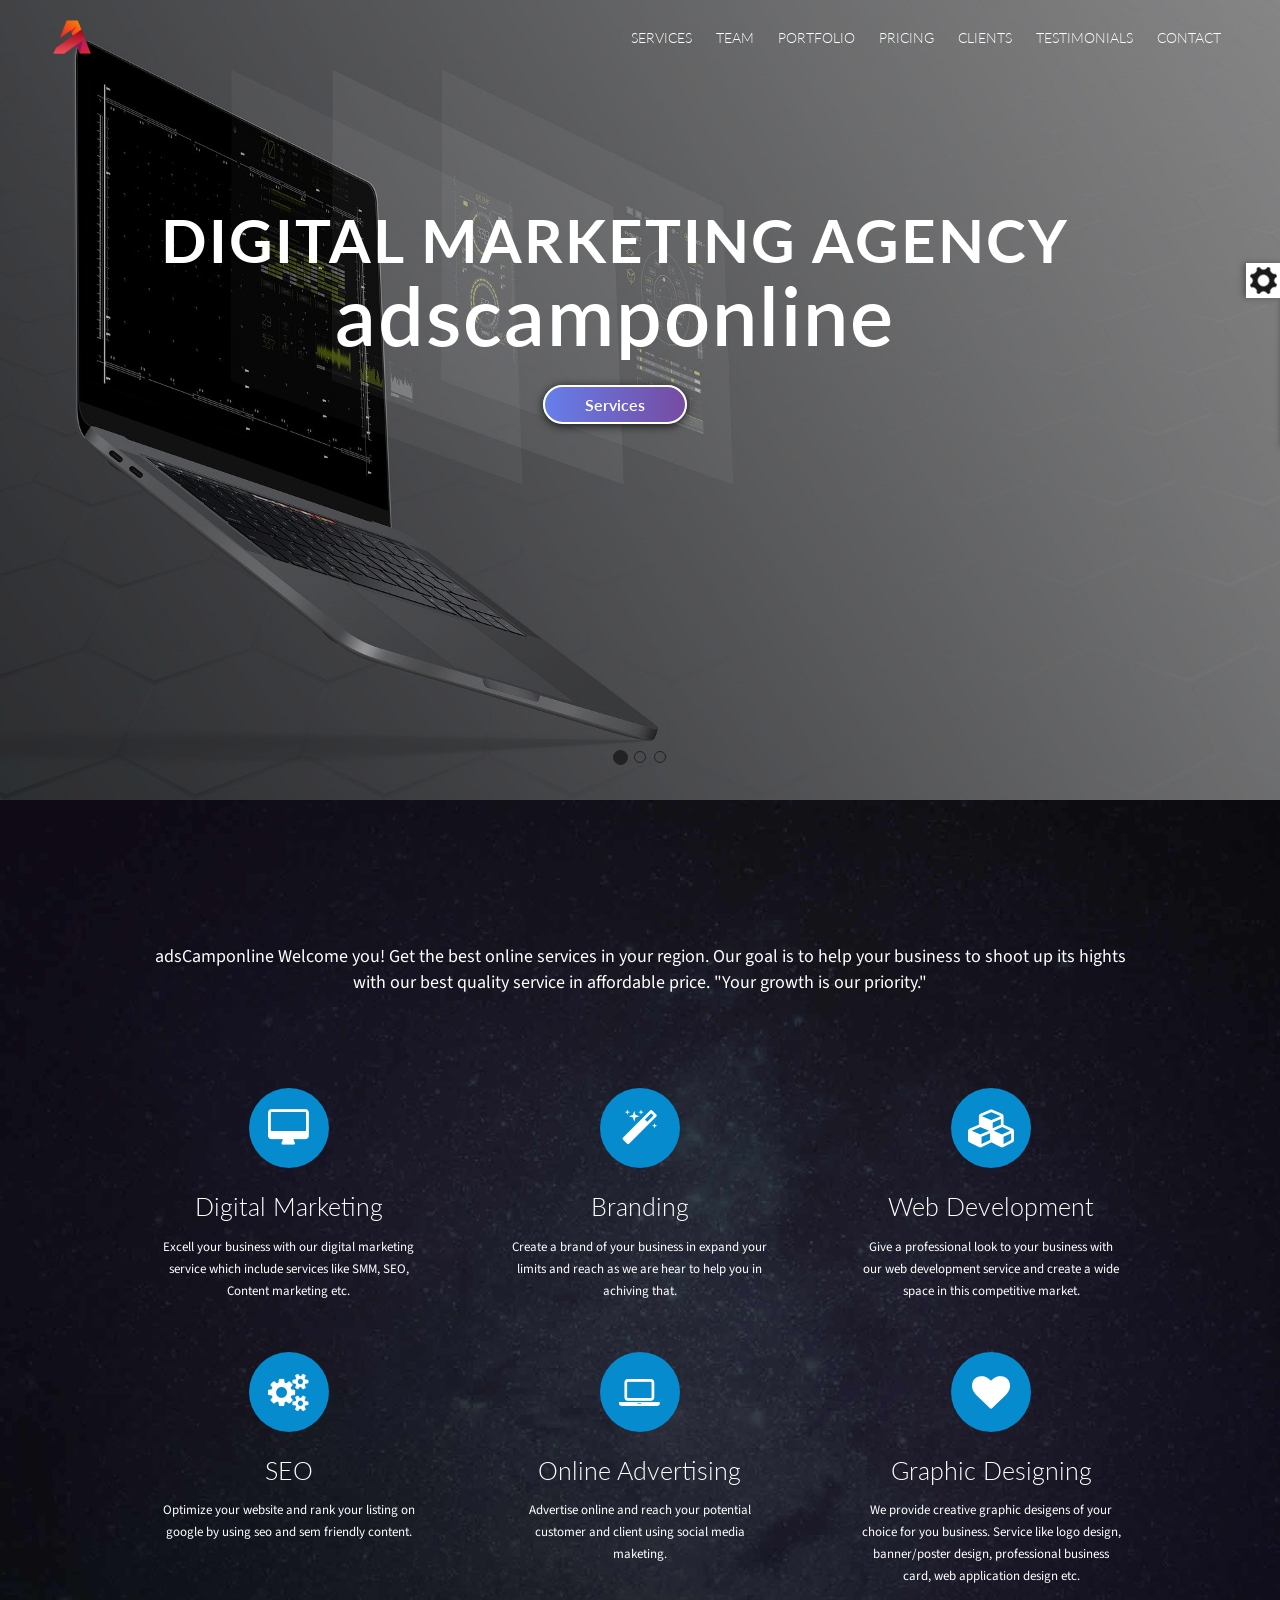
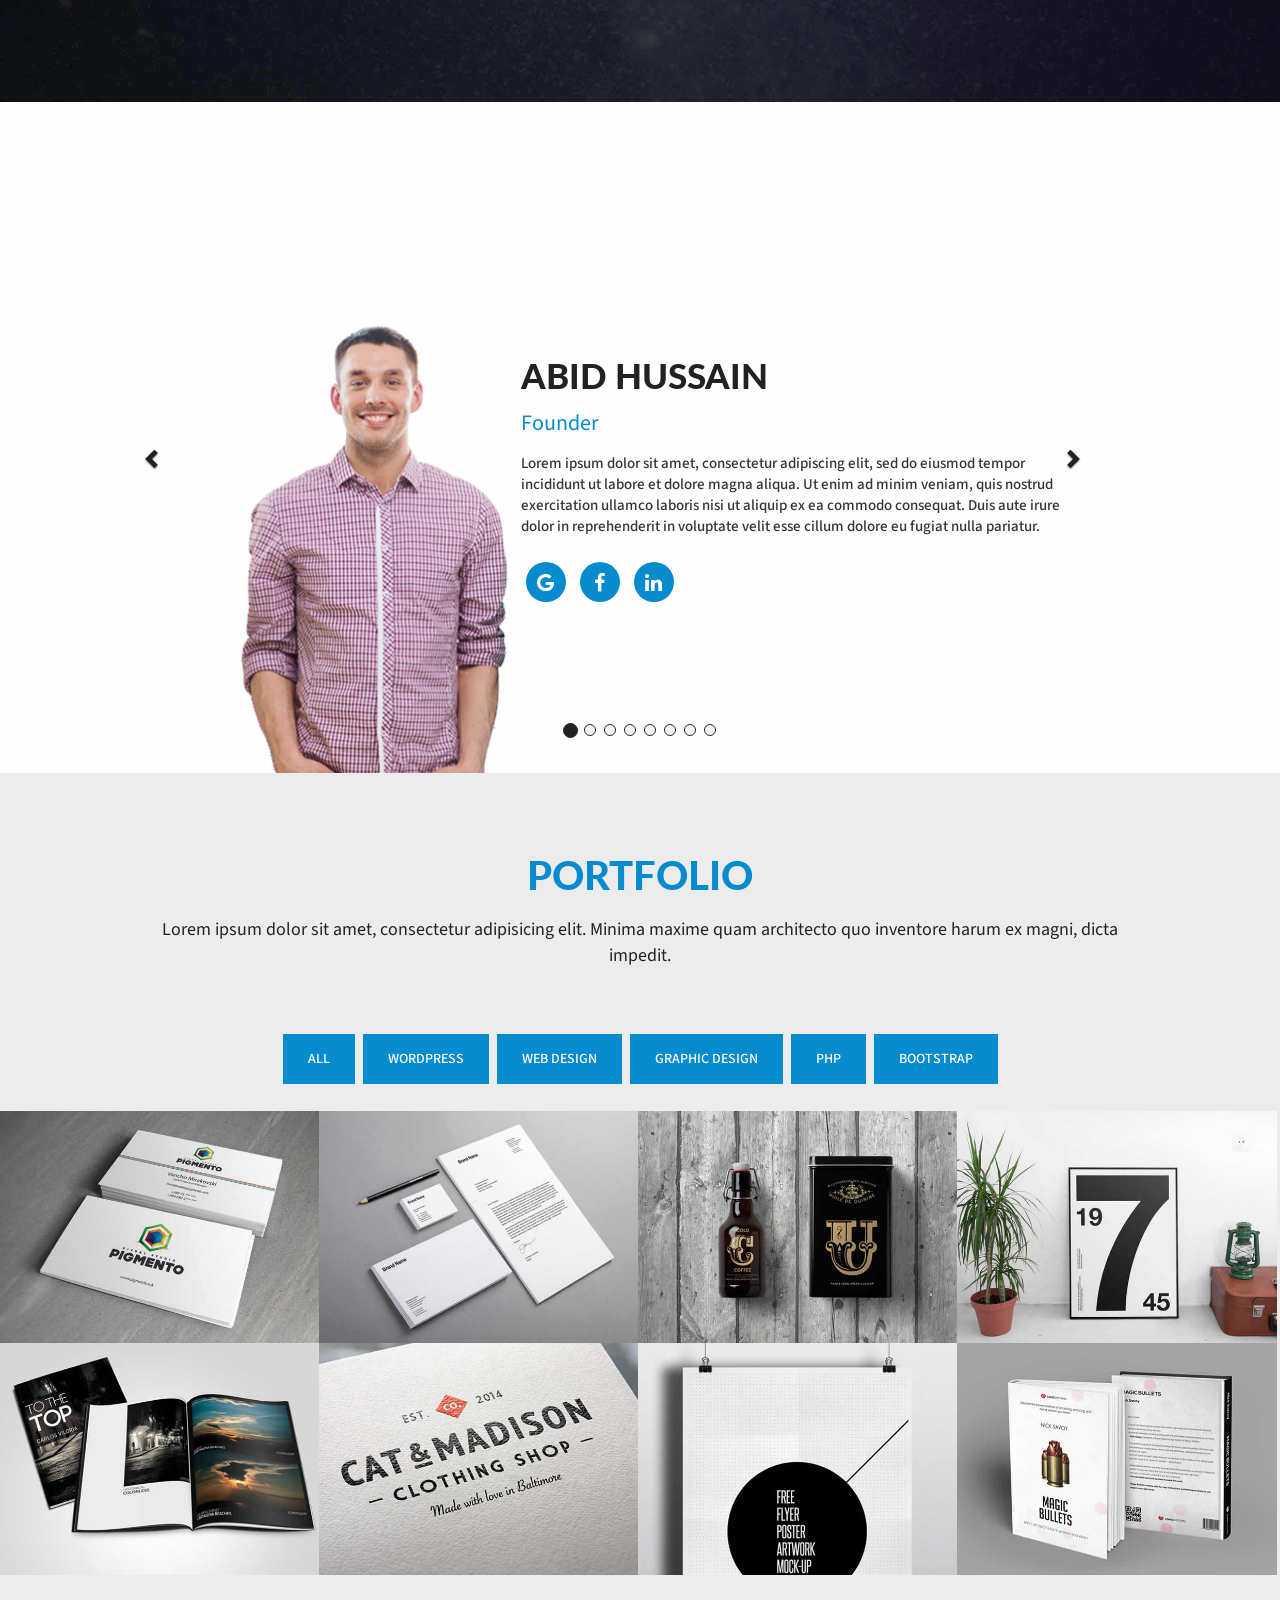
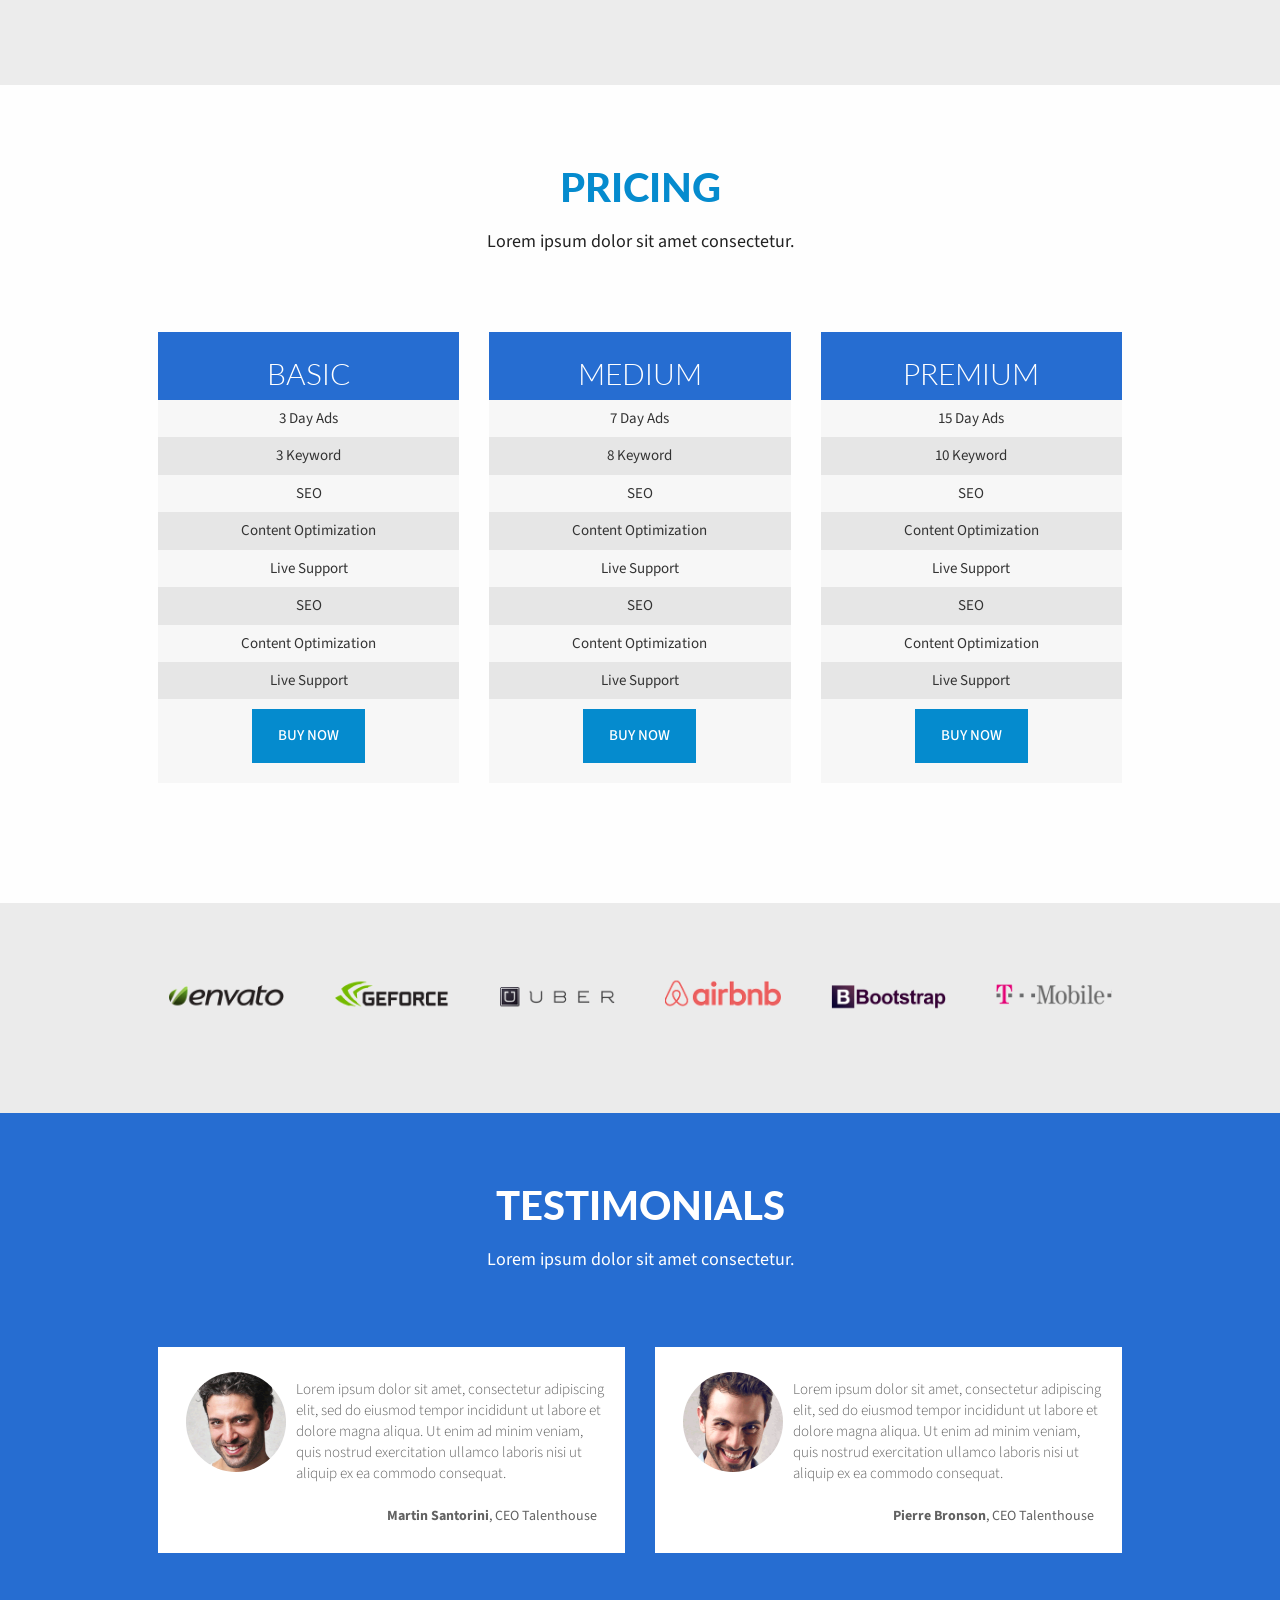
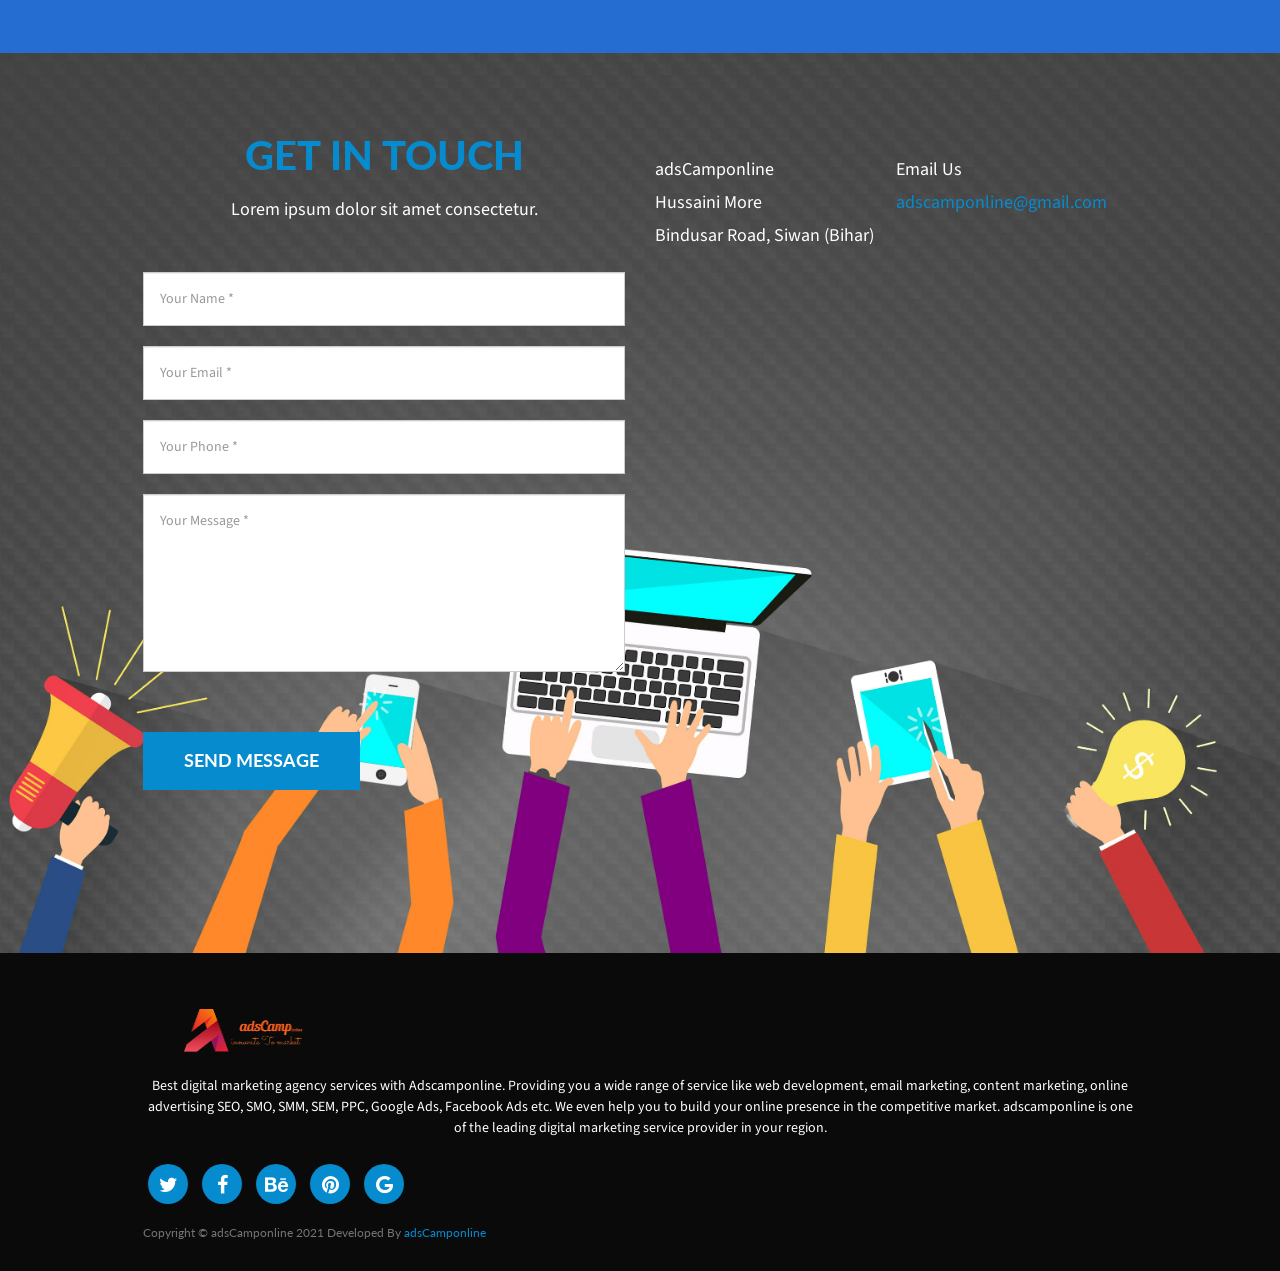
==== index.html @ d11cb122 "up" ====
<!DOCTYPE html>
<html lang="en">

<head>
    <meta charset="utf-8">
    <meta http-equiv="X-UA-Compatible" content="IE=edge">
    <meta name="viewport" content="width=device-width, initial-scale=1">
    <meta name="description"
        content="Get the best digital marketing agency service with adscamponline like web development, email marketing, content marketing, online advertising  SEO, SMO, SMM, SEM, PPC, Google Ads, Facebook Ads etc and build your online presence in the competitive market.">
    <meta name="keyword"
        content="digital marketing,parchar,online marketing,digital marketing agency,digital marketing company,digital marketing services,google digital marketing,internet marketing,digital garage google,online marketing business,udemy digital marketing,internet marketing service,digital network marketing,digital marketing is,digiyes digital marketing,google certified digital marketing,onlinemarketing,advertisingagencyinsiwan,onlinemarketinginsiwan,socialmediamarketing,advertisingagency,webdevelopement,digitalmarketingagency,frontenddeveloper,internetmarketing,seoagency,socialmediaadvertising,uideveloper,adagency,advertisingcompany,frontendbackend,internetmarketingcompany,online marketing agency,socialmediaoptimization,freelancewebdesigner,bestseocompany,affiliatemarketingcompanies,digitalmarketingagencynearme,brandinginmarketing,bestdigitalmarketingagency,internetadvertising,localseocompany,onlinemarketingbusiness,agencyanalytics,onlinemarketingcompanies">
    <meta name="author" content="adsCamponline">


    <!-- Global site tag (gtag.js) - Google Analytics -->
    <script async src="https://www.googletagmanager.com/gtag/js?id=G-70TVT3E9F8"></script>
    <script>
        window.dataLayer = window.dataLayer || [];
        function gtag() { dataLayer.push(arguments); }
        gtag('js', new Date());

        gtag('config', 'G-70TVT3E9F8');
    </script>

    <title>adsCamponline - Digital Marketing Agency</title>
    <link rel="shortcut icon" href="img/logo.png">

    <!-- Bootstrap Core CSS -->

    <link href="css/bootstrap.css" rel="stylesheet">

    <!-- Custom CSS -->

    <link rel="stylesheet" href="css/style.css">

    <!-- Custom Fonts -->

    <link href="css/font-awesome.min.css" rel="stylesheet" type="text/css">
    <link href='https://fonts.googleapis.com/css?family=Lato:400,300,100,700,900' rel='stylesheet' type='text/css'>
    <link href='https://fonts.googleapis.com/css?family=Source+Sans+Pro:400,700' rel='stylesheet' type='text/css'>
    <link href='https://fonts.googleapis.com/css?family=Droid+Serif:400,700' rel='stylesheet' type='text/css'>

    <!-- Custom Animations -->

    <link rel="stylesheet" href="css/animate.css">

</head>

<body>
    <!-- HEADER -->
    <header id="header">
        <!-- Navigation -->
        <nav class="navbar navbar-default navbar-fixed-top nav-span-fold">
            <div class="container-fluid top-nav">
                <!-- Brand and toggle get grouped for better mobile display -->
                <div class="navbar-header page-scroll">
                    <button type="button" class="navbar-toggle" data-toggle="collapse"
                        data-target="#bs-example-navbar-collapse-1">
                        <span class="sr-only"></span>
                        <span class="icon-bar"></span>
                        <span class="icon-bar"></span>
                        <span class="icon-bar"></span>
                    </button>
                    <a class="navbar-brand logo-top page-scroll" href="#header">
                        <img class="img-responsive logo" src="img/logo.png" alt="logo">
                    </a>
                </div>
                <!-- Collect the nav links, forms, and other content for toggling -->
                <div class="collapse navbar-collapse" id="bs-example-navbar-collapse-1">
                    <ul class="nav navbar-nav navbar-right">
                        <li class="hidden nav-buttons">
                            <a href="#page-top"></a>
                        </li>
                        <li>
                            <a class="page-scroll" href="#services">Services</a>
                        </li>
                        <li>
                            <a class="page-scroll" href="#team">Team</a>
                        </li>
                        <li>
                            <a class="page-scroll" href="#portfolio">Portfolio</a>
                        </li>
                        <li>
                            <a class="page-scroll" href="#pricing">Pricing</a>
                        </li>
                        <li>
                            <a class="page-scroll" href="#clients">Clients</a>
                        </li>
                        <li>
                            <a class="page-scroll" href="#testimonials">Testimonials</a>
                        </li>
                        <li>
                            <a class="page-scroll" href="#contact">Contact</a>
                        </li>
                    </ul>
                </div>
                <!-- /.navbar-collapse -->
            </div>
            <!-- /.container-fluid -->
        </nav>
    </header>
    <!-- Slider -->
    <section id="slider">
        <div id="myCarousel-one" class="carousel slide">

            <ol class="carousel-indicators">
                <li data-target="#myCarousel-one" data-slide-to="0" class="active"></li>
                <li data-target="#myCarousel-one" data-slide-to="1"></li>
                <li data-target="#myCarousel-one" data-slide-to="2"></li>

            </ol>

            <div class="carousel-inner">
                <div class="item active">

                    <div class="carousel-caption wrapper content-x">
                        <div class="row">
                            <div class="col-md-12 height-up">
                                <div class="intro-text">
                                    <h1 class="intro-lead-in animated bounceInLeft">Digital Marketing Agency</h1>
                                    <h2 class="animated bounceInRight hover-bg text-h">adsCamponline</h2>
                                    <!-- <p class="intro-paragraph animated bounceInRight">Lorem ipsum dolor sit amet, consectetur adipisicing elit. Minima maxime <br>quam architecto quo inventore harum ex magni, dicta impedit.</p> -->
                                </div>
                                <a href="#services" class=" slider-button animated bounceInUp btn-hover color-3"
                                    id="text-col">Services</a>
                            </div>
                        </div>
                    </div>
                    <img src="img/backgrounds/header-bg.jpg" alt="slider-image" />

                </div>
                <div class="item">
                    <div class="carousel-caption wrapper content-x">
                        <div class="row">
                            <div class="col-md-12 height-up">
                                <div class="intro-text">
                                    <h6 class="intro-lead-in animated bounceInLeft">Onilne Advertising Service</h6>
                                    <h2 class="animated bounceInRight hover-bg text-h">adsCamponline</h2>
                                    <!-- <p class="intro-paragraph animated bounceInRight">Lorem ipsum dolor sit amet, consectetur adipisicing elit. Minima maxime <br>quam architecto quo inventore harum ex magni, dicta impedit.</p> -->
                                </div>
                                <a href="#services" class=" slider-button animated bounceInUp btn-hover color-3"
                                    id="text-col">Services</a>
                            </div>
                        </div>
                    </div>
                    <img src="img/backgrounds/header-bg-two.jpg" alt="slider-image" />
                </div>
                <div class="item">
                    <div class="carousel-caption wrapper content-x">
                        <div class="row">
                            <div class="col-md-12 height-up">
                                <div class="intro-text">
                                    <h6 class="intro-lead-in animated bounceInLeft">Search engine Optimization</h6>
                                    <h2 class="animated bounceInRight hover-bg text-h">adsCamponline</h2>
                                    <!-- <p class="intro-paragraph animated bounceInRight">Lorem ipsum dolor sit amet, consectetur adipisicing elit. Minima maxime <br>quam architecto quo inventore harum ex magni, dicta impedit.</p> -->
                                </div>
                                <a href="#services" class=" slider-button animated bounceInUp btn-hover color-3"
                                    id="text-col">Services</a>
                            </div>
                        </div>
                    </div>
                    <img src="img/backgrounds/header-bg-three.png" alt="slider-image" />
                </div>
                <!-- Controls -->
                <a class="myCarousel-one-left" href="#myCarousel-one" data-slide="prev">
                    <i class="fa fa-angle-left"></i>
                </a>
                <a class="myCarousel-one-right" href="#myCarousel-one" data-slide="next">
                    <i class="fa fa-angle-right"></i>
                </a>
            </div>
        </div>
    </section>

    <!-- Services Section -->
    <section id="services">
        <div class="container-fluid wrapper">
            <div class="row">
                <div class="col-lg-12 text-left">
                    <h2 class="section-heading">Services</h2>
                    <h3 class="section-subheading">adsCamponline <Span>Welcome</Span> you! Get the best online services
                        in your region. Our goal is to
                        help your business to shoot up its hights with our best quality service in affordable price.
                        "Your growth is our priority."</h3>
                </div>
            </div>
            <div class="row text-center">
                <!-- First row services -->
                <div class="row first-services">
                    <div class="col-sm-12 col-md-4 service">
                        <i class="fa fa-desktop"></i>
                        <h4 class="service-heading">Digital Marketing</h4>
                        <p class="text-services">Excell your business with our digital marketing service which include
                            services like SMM, SEO, Content marketing etc.</p>
                    </div>
                    <div class="col-sm-12 col-md-4 service">
                        <i class="fa fa-magic"></i>
                        <h4 class="service-heading">Branding</h4>
                        <p class="text-services">Create a brand of your business in expand your limits and reach as we
                            are hear to help
                            you in achiving that.</p>
                    </div>
                    <div class="col-sm-12 col-md-4 service">
                        <i class="fa fa-cubes"></i>
                        <h4 class="service-heading">Web Development</h4>
                        <p class="text-services">Give a professional look to your business with our web development
                            service and create a wide space in this competitive market.</p>
                    </div>
                </div>
                <!-- Second row services -->
                <div class="row second-services">
                    <div class="col-sm-12 col-md-4 service">
                        <i class="fa fa-cogs"></i>
                        <h4 class="service-heading">SEO</h4>
                        <p class="text-services">Optimize your website and rank your listing on google by using <a
                                class="blink" href="https://searchengineland.com/guide/what-is-seo">seo</a> and
                            sem friendly content.</p>
                    </div>
                    <div class="col-sm-12 col-md-4 service">
                        <i class="fa fa-laptop"></i>
                        <h4 class="service-heading">Online Advertising</h4>
                        <p class="text-services">Advertise online and reach your potential customer and client using
                            social media maketing.</p>
                    </div>
                    <div class="col-sm-12 col-md-4 service">
                        <i class="fa fa-heart"></i>
                        <h4 class="service-heading">Graphic Designing</h4>
                        <p class="text-services">We provide creative graphic desigens of your choice for you business.
                            Service like logo design, banner/poster design, professional business card, web application
                            design etc.</p>
                    </div>
                </div>
            </div>
        </div>
    </section>
    <!-- Team Section -->
    <section id="team">
        <div class="container-fluid wrapper">
            <div class="row">
                <div class="col-lg-12 text-center">
                    <h2 class="section-heading">Our Team</h2>
                    <h3 class="section-subheading text-muted"></h3>
                </div>
            </div>
            <div id="myCarousel-two" class="carousel slide">
                <!-- Wrapper for Slides -->
                <div class="carousel-inner team-wrapper">
                    <div class="item active">
                        <!-- Team Member One -->
                        <div class="col-xs-12 col-sm-4 col-md-4 team-member">
                            <img src="img/team/david.png" alt="team-member-img1">
                        </div>
                        <div class="col-xs-12 col-sm-8 col-md-8 team-member-bio">
                            <h3 class="team-member-name">Abid Hussain</h3>
                            <p class="text-muted-role">Founder</p>
                            <p class="team-text-short">Lorem ipsum dolor sit amet, consectetur adipiscing elit, sed do
                                eiusmod tempor incididunt ut labore et dolore magna aliqua. Ut enim ad minim veniam,
                                quis nostrud exercitation ullamco laboris nisi ut aliquip ex ea commodo consequat. Duis
                                aute irure dolor in reprehenderit in voluptate velit esse cillum dolore eu fugiat nulla
                                pariatur. </p>
                            <ul class="list-inline social-buttons">
                                <!-- <li><a href="#"><i class="fa fa-twitter"></i></a>
                                </li> -->
                                <li><a href="#"><i class="fa fa-google"></i></a>
                                </li>
                                <li><a href="https://www.facebook.com/abidthelucifer"><i class="fa fa-facebook"></i></a>
                                </li>
                                <li><a href="https://www.linkedin.com/in/abid-hussain-8749a5204/"><i
                                            class="fa fa-linkedin"></i></a>
                                </li>
                            </ul>
                        </div>
                    </div>
                    <div class="item">
                        <!-- Team Member Two -->
                        <div class="col-xs-12 col-sm-4 col-md-4 team-member">
                            <img src="img/team/david.png" alt="team-member-img1">
                        </div>
                        <div class="col-xs-12 col-sm-8 col-md-8 team-member-bio">
                            <h3 class="team-member-name">Nikesh Kumar</h3>
                            <p class="text-muted-role"> Co-Founder </p>
                            <p class="team-text-short">Lorem ipsum dolor sit amet, consectetur adipiscing elit, sed do
                                eiusmod tempor incididunt ut labore et dolore magna aliqua. Ut enim ad minim veniam,
                                quis nostrud exercitation ullamco laboris nisi ut aliquip ex ea commodo consequat. Duis
                                aute irure dolor in reprehenderit in voluptate velit esse cillum dolore eu fugiat nulla
                                pariatur. </p>
                            <ul class="list-inline social-buttons">
                                <!-- <li><a href="#"><i class="fa fa-twitter"></i></a>
                                </li> -->
                                <li><a href="#"><i class="fa fa-google"></i></a>
                                </li>
                                <li><a href="#"><i class="fa fa-facebook"></i></a>
                                </li>
                                <li><a href="#"><i class="fa fa-linkedin"></i></a>
                                </li>
                            </ul>
                        </div>
                    </div>
                    <div class="item">
                        Team Member 3
                        <div class="col-xs-12 col-sm-4 col-md-4 team-member">
                            <img src="img/team/nicole.png" alt="team-member-img1">
                        </div>
                        <div class="col-xs-12 col-sm-8 col-md-8 team-member-bio">
                            <h3 class="team-member-name">Nicole Johnson</h3>
                            <p class="text-muted-role">Lead Designer</p>
                            <p class="team-text-short">Lorem ipsum dolor sit amet, consectetur adipiscing elit, sed do
                                eiusmod tempor incididunt ut labore et dolore magna aliqua. Ut enim ad minim veniam,
                                quis nostrud exercitation ullamco laboris nisi ut aliquip ex ea commodo consequat. Duis
                                aute irure dolor in reprehenderit in voluptate velit esse cillum dolore eu fugiat nulla
                                pariatur. </p>
                            <ul class="list-inline social-buttons">
                                <li><a href="#"><i class="fa fa-twitter"></i></a>
                                </li>
                                <li><a href="#"><i class="fa fa-facebook"></i></a>
                                </li>
                                <li><a href="#"><i class="fa fa-linkedin"></i></a>
                                </li>
                            </ul>
                        </div>
                    </div>
                    <div class="item">
                        Team Member 4
                        <div class="col-xs-12 col-sm-4 col-md-4 team-member">
                            <img src="img/team/nicole.png" alt="team-member-img1">
                        </div>
                        <div class="col-xs-12 col-sm-8 col-md-8 team-member-bio">
                            <h3 class="team-member-name">Nicole Johnson</h3>
                            <p class="text-muted-role">Lead Designer</p>
                            <p class="team-text-short">Lorem ipsum dolor sit amet, consectetur adipiscing elit, sed do
                                eiusmod tempor incididunt ut labore et dolore magna aliqua. Ut enim ad minim veniam,
                                quis nostrud exercitation ullamco laboris nisi ut aliquip ex ea commodo consequat. Duis
                                aute irure dolor in reprehenderit in voluptate velit esse cillum dolore eu fugiat nulla
                                pariatur. </p>
                            <ul class="list-inline social-buttons">
                                <li><a href="#"><i class="fa fa-twitter"></i></a>
                                </li>
                                <li><a href="#"><i class="fa fa-facebook"></i></a>
                                </li>
                                <li><a href="#"><i class="fa fa-linkedin"></i></a>
                                </li>
                            </ul>
                        </div>
                    </div>
                    <div class="item">
                        Team Member 5
                        <div class="col-xs-12 col-sm-4 col-md-4 team-member">
                            <img src="img/team/nicole.png" alt="team-member-img1">
                        </div>
                        <div class="col-xs-12 col-sm-8 col-md-8 team-member-bio">
                            <h3 class="team-member-name">Nicole Johnson</h3>
                            <p class="text-muted-role">Lead Designer</p>
                            <p class="team-text-short">Lorem ipsum dolor sit amet, consectetur adipiscing elit, sed do
                                eiusmod tempor incididunt ut labore et dolore magna aliqua. Ut enim ad minim veniam,
                                quis nostrud exercitation ullamco laboris nisi ut aliquip ex ea commodo consequat. Duis
                                aute irure dolor in reprehenderit in voluptate velit esse cillum dolore eu fugiat nulla
                                pariatur. </p>
                            <ul class="list-inline social-buttons">
                                <li><a href="#"><i class="fa fa-twitter"></i></a>
                                </li>
                                <li><a href="#"><i class="fa fa-facebook"></i></a>
                                </li>
                                <li><a href="#"><i class="fa fa-linkedin"></i></a>
                                </li>
                            </ul>
                        </div>
                    </div>
                    <div class="item">
                        Team Member 6
                        <div class="col-xs-12 col-sm-4 col-md-4 team-member">
                            <img src="img/team/nicole.png" alt="team-member-img1">
                        </div>
                        <div class="col-xs-12 col-sm-8 col-md-8 team-member-bio">
                            <h3 class="team-member-name">Nicole Johnson</h3>
                            <p class="text-muted-role">Lead Designer</p>
                            <p class="team-text-short">Lorem ipsum dolor sit amet, consectetur adipiscing elit, sed do
                                eiusmod tempor incididunt ut labore et dolore magna aliqua. Ut enim ad minim veniam,
                                quis nostrud exercitation ullamco laboris nisi ut aliquip ex ea commodo consequat. Duis
                                aute irure dolor in reprehenderit in voluptate velit esse cillum dolore eu fugiat nulla
                                pariatur. </p>
                            <ul class="list-inline social-buttons">
                                <li><a href="#"><i class="fa fa-twitter"></i></a>
                                </li>
                                <li><a href="#"><i class="fa fa-facebook"></i></a>
                                </li>
                                <li><a href="#"><i class="fa fa-linkedin"></i></a>
                                </li>
                            </ul>
                        </div>
                    </div>
                    <div class="item">
                        Team Member 7
                        <div class="col-xs-12 col-sm-4 col-md-4 team-member">
                            <img src="img/team/nicole.png" alt="team-member-img1">
                        </div>
                        <div class="col-xs-12 col-sm-8 col-md-8 team-member-bio">
                            <h3 class="team-member-name">Nicole Johnson</h3>
                            <p class="text-muted-role">Lead Designer</p>
                            <p class="team-text-short">Lorem ipsum dolor sit amet, consectetur adipiscing elit, sed do
                                eiusmod tempor incididunt ut labore et dolore magna aliqua. Ut enim ad minim veniam,
                                quis nostrud exercitation ullamco laboris nisi ut aliquip ex ea commodo consequat. Duis
                                aute irure dolor in reprehenderit in voluptate velit esse cillum dolore eu fugiat nulla
                                pariatur. </p>
                            <ul class="list-inline social-buttons">
                                <li><a href="#"><i class="fa fa-twitter"></i></a>
                                </li>
                                <li><a href="#"><i class="fa fa-facebook"></i></a>
                                </li>
                                <li><a href="#"><i class="fa fa-linkedin"></i></a>
                                </li>
                            </ul>
                        </div>
                    </div>
                    <div class="item">
                        Team Member 8
                        <div class="col-xs-12 col-sm-4 col-md-4 team-member">
                            <img src="img/team/nicole.png" alt="team-member-img1">
                        </div>
                        <div class="col-xs-12 col-sm-8 col-md-8 team-member-bio">
                            <h3 class="team-member-name">Nicole Johnson</h3>
                            <p class="text-muted-role">Lead Designer</p>
                            <p class="team-text-short">Lorem ipsum dolor sit amet, consectetur adipiscing elit, sed do
                                eiusmod tempor incididunt ut labore et dolore magna aliqua. Ut enim ad minim veniam,
                                quis nostrud exercitation ullamco laboris nisi ut aliquip ex ea commodo consequat. Duis
                                aute irure dolor in reprehenderit in voluptate velit esse cillum dolore eu fugiat nulla
                                pariatur. </p>
                            <ul class="list-inline social-buttons">
                                <li><a href="#"><i class="fa fa-twitter"></i></a>
                                </li>
                                <li><a href="#"><i class="fa fa-facebook"></i></a>
                                </li>
                                <li><a href="#"><i class="fa fa-linkedin"></i></a>
                                </li>
                            </ul>
                        </div>
                    </div>
                </div>
                <!-- Controls -->
                <a class="left carousel-control" href="#myCarousel-two" data-slide="prev">
                    <span class="glyphicon glyphicon-chevron-left"></span>
                </a>
                <a class="right carousel-control" href="#myCarousel-two" data-slide="next">
                    <span class="glyphicon glyphicon-chevron-right"></span>
                </a>
                <!-- Indicators -->
                <ol class="carousel-indicators">
                    <li data-target="#myCarousel-two" data-slide-to="0" class="active"></li>
                    <li data-target="#myCarousel-two" data-slide-to="1"></li>
                    <li data-target="#myCarousel-two" data-slide-to="2"></li>
                    <li data-target="#myCarousel-two" data-slide-to="3"></li>
                    <li data-target="#myCarousel-two" data-slide-to="4"></li>
                    <li data-target="#myCarousel-two" data-slide-to="5"></li>
                    <li data-target="#myCarousel-two" data-slide-to="6"></li>
                    <li data-target="#myCarousel-two" data-slide-to="7"></li>
                </ol>
            </div>
        </div>
    </section>
    <!-- Portfolio Section -->
    <section id="portfolio">
        <div class="container-fluid wrapper">
            <div class="row">
                <div class="col-md-12">
                    <h2 class="section-heading">Portfolio</h2>
                    <h3 class="section-subheading text-muted">Lorem ipsum dolor sit amet, consectetur adipisicing elit.
                        Minima maxime quam architecto quo inventore harum ex magni, dicta impedit.</h3>
                </div>
                <div class="col-xs-12 col-md-12 portfolio-submenu text-center">
                    <ul class="filter">
                        <li><a class="active" href="#" data-filter="*">All</a></li>
                        <li><a href="#" data-filter=".wordpress">WordPress</a></li>
                        <li><a href="#" data-filter=".html">Web Design</a></li>
                        <li><a href="#" data-filter=".graphic">Graphic Design</a></li>
                        <li><a href="#" data-filter=".php">PHP</a></li>
                        <li><a href="#" data-filter=".bootstrap">Bootstrap</a></li>
                    </ul>
                    <!--/#portfolio-filter-->
                </div>
            </div>
        </div>
        <div class="portfolio-wrapper portfolio-container-fluid">
            <div class="portfolio-items">
                <div class="col-xs-12 col-sm-6 col-md-6 col-lg-3 work-grid php graphic">
                    <div class="portfolio-item">
                        <div class="hover-bg">
                            <a href="#portfolioModal1" class="portfolio-link" data-toggle="modal">
                                <div class="hover-text">
                                    <h4>Wine Label</h4>
                                    <h5>Branding</h5>
                                    <div class="clearfix"></div>
                                    <i class="fa fa-plus"></i>
                                </div>
                                <img src="img/portfolio/card.jpg" class="img-responsive" alt="portfolio-image">
                            </a>
                        </div>
                    </div>
                </div>
                <div class="col-xs-12 col-sm-6 col-md-6 col-lg-3 work-grid php graphic">
                    <div class="portfolio-item">
                        <div class="hover-bg">
                            <a href="#portfolioModal2" class="portfolio-link" data-toggle="modal">
                                <div class="hover-text">
                                    <h4>Business Card</h4>
                                    <h5>Stationary</h5>
                                    <div class="clearfix"></div>
                                    <i class="fa fa-plus"></i>
                                </div>
                                <img src="img/portfolio/2.jpg" class="img-responsive" alt="portfolio-image">
                            </a>
                        </div>
                    </div>
                </div>
                <div class="col-xs-12 col-sm-6 col-md-6 col-lg-3 work-grid wordpress bootstrap">
                    <div class="portfolio-item">
                        <div class="hover-bg">
                            <a href="#portfolioModal1" class="portfolio-link" data-toggle="modal">
                                <div class="hover-text">
                                    <h4>Logo Design</h4>
                                    <h5>Branding</h5>
                                    <div class="clearfix"></div>
                                    <i class="fa fa-plus"></i>
                                </div>
                                <img src="img/portfolio/3.jpg" class="img-responsive" alt="portfolio-image">
                            </a>
                        </div>
                    </div>
                </div>
                <div class="col-xs-12 col-sm-6 col-md-6 col-lg-3 work-grid wordpress html bootstrap graphic">
                    <div class="portfolio-item">
                        <div class="hover-bg">
                            <a href="#portfolioModal2" class="portfolio-link" data-toggle="modal">
                                <div class="hover-text">
                                    <h4>Logo Design</h4>
                                    <h5>Branding</h5>
                                    <div class="clearfix"></div>
                                    <i class="fa fa-plus"></i>
                                </div>
                                <img src="img/portfolio/4.jpg" class="img-responsive" alt="portfolio-image">
                            </a>
                        </div>
                    </div>
                </div>
                <div class="col-xs-12 col-sm-6 col-md-6 col-lg-3 work-grid wordpress graphic">
                    <div class="portfolio-item">
                        <div class="hover-bg">
                            <a href="#portfolioModal1" class="portfolio-link" data-toggle="modal">
                                <div class="hover-text">
                                    <h4>Web Design</h4>
                                    <h5>Web Design</h5>
                                    <div class="clearfix"></div>
                                    <i class="fa fa-plus"></i>
                                </div>
                                <img src="img/portfolio/5.jpg" class="img-responsive" alt="portfolio-image">
                            </a>
                        </div>
                    </div>
                </div>
                <div class="col-xs-12 col-sm-6 col-md-6 col-lg-3 work-grid wordpress html graphic">
                    <div class="portfolio-item">
                        <div class="hover-bg">
                            <a href="#portfolioModal2" class="portfolio-link" data-toggle="modal">
                                <div class="hover-text">
                                    <h4>Packageing and Label Design</h4>
                                    <h5>Branding</h5>
                                    <div class="clearfix"></div>
                                    <i class="fa fa-plus"></i>
                                </div>
                                <img src="img/portfolio/6.jpg" class="img-responsive" alt="portfolio-image">
                            </a>
                        </div>
                    </div>
                </div>
                <div class="col-xs-12 col-sm-6 col-md-6 col-lg-3 work-grid wordpress graphic">
                    <div class="portfolio-item">
                        <div class="hover-bg">
                            <a href="#portfolioModal1" class="portfolio-link" data-toggle="modal">
                                <div class="hover-text">
                                    <h4>Logo Design</h4>
                                    <h5>Branding</h5>
                                    <div class="clearfix"></div>
                                    <i class="fa fa-plus"></i>
                                </div>
                                <img src="img/portfolio/1.jpg" class="img-responsive" alt="portfolio-image">
                            </a>
                        </div>
                    </div>
                </div>
                <div class="col-xs-12 col-sm-6 col-md-6 col-lg-3 work-grid wordpress graphic">
                    <div class="portfolio-item">
                        <div class="hover-bg">
                            <a href="#portfolioModal2" class="portfolio-link" data-toggle="modal">
                                <div class="hover-text">
                                    <h4>Book Cover</h4>
                                    <h5>Branding</h5>
                                    <div class="clearfix"></div>
                                    <i class="fa fa-plus"></i>
                                </div>
                                <img src="img/portfolio/book.jpg" class="img-responsive" alt="portfolio-image">
                            </a>
                        </div>
                    </div>
                </div>
            </div>
        </div>
    </section>
    <!-- Pricing Section -->
    <section id="pricing">
        <div class="container-fluid wrapper">
            <div class="row">
                <div class="col-lg-12 text-left">
                    <h2 class="section-heading">Pricing</h2>
                    <h3 class="section-subheading">Lorem ipsum dolor sit amet consectetur.</h3>
                </div>
            </div>
            <div class="col-sm-4">
                <div class="pricing text-center">
                    <div class="pricing-top-box">
                        <h3 class="pricing-title">Basic</h3>
                        <!-- <h4 class="price">&#x20B9; 1999</h4> -->
                    </div>
                    <ul>
                        <li>3 Day Ads</li>
                        <li>3 Keyword</li>
                        <li>SEO</li>
                        <li>Content Optimization</li>
                        <li>Live Support</li>
                        <li>SEO</li>
                        <li>Content Optimization</li>
                        <li>Live Support</li>
                    </ul>
                    <a href="" class="btn btn-send">Buy Now</a>
                </div>
            </div>
            <div class="col-sm-4">
                <div class="pricing text-center">
                    <div class="pricing-top-box">
                        <h3 class="pricing-title">Medium</h3>
                        <!-- <h4 class="price">&#x20B9; 4999</h4> -->
                    </div>
                    <ul>
                        <li>7 Day Ads</li>
                        <li>8 Keyword</li>
                        <li>SEO</li>
                        <li>Content Optimization</li>
                        <li>Live Support</li>
                        <li>SEO</li>
                        <li>Content Optimization</li>
                        <li>Live Support</li>
                    </ul>
                    <a href="" class="btn btn-send">Buy Now</a>
                </div>
            </div>
            <div class="col-sm-4">
                <div class="pricing text-center">
                    <div class="pricing-top-box">
                        <h3 class="pricing-title">Premium</h3>
                        <!-- <h4 class="price">&#x20B9; 9999</h4> -->
                    </div>
                    <ul>
                        <li>15 Day Ads</li>
                        <li>10 Keyword</li>
                        <li>SEO</li>
                        <li>Content Optimization</li>
                        <li>Live Support</li>
                        <li>SEO</li>
                        <li>Content Optimization</li>
                        <li>Live Support</li>
                    </ul>
                    <a href="" class="btn btn-send">Buy Now</a>
                </div>
            </div>
        </div>
    </section>
    <!-- Client Section -->
    <div id="clients">
        <div class="container-fluid-clients wrapper">
            <div id="myCarousel-three" class="carousel-clients slide">
                <!-- Wrapper for Slides -->
                <div class="carousel-inner">
                    <div class="item active">
                        <div class="col-xs-6 col-sm-4 col-md-4 col-lg-2">
                            <a href="#" class="logo-link"><img src="img/clients/envato-logo.png" class="client-logo"
                                    alt="logo"></a>
                        </div>
                        <div class="col-xs-6 col-sm-4 col-md-4 col-lg-2">
                            <a href="#" class="logo-link"><img src="img/clients/geforce-logo.png" class="client-logo"
                                    alt="logo"></a>
                        </div>
                        <div class="col-xs-6 col-sm-4 col-md-4 col-lg-2">
                            <a href="#" class="logo-link"><img src="img/clients/uber-logo.png" class="client-logo"
                                    alt="logo"></a>
                        </div>
                        <div class="col-xs-6 col-sm-4 col-md-4 col-lg-2">
                            <a href="#" class="logo-link"><img src="img/clients/airbnb-logo.png" class="client-logo"
                                    alt="logo"></a>
                        </div>
                        <div class="col-xs-6 col-sm-4 col-md-4 col-lg-2">
                            <a href="#" class="logo-link"><img src="img/clients/bootstrap-logo.png" class="client-logo"
                                    alt="logo"></a>
                        </div>
                        <div class="col-xs-6 col-sm-4 col-md-4 col-lg-2">
                            <a href="#" class="logo-link"><img src="img/clients/tmobile-logo.png" class="client-logo"
                                    alt="logo"></a>
                        </div>
                    </div>
                    <div class="item">
                        <div class="col-xs-6 col-sm-6 col-md-4 col-lg-2">
                            <a href="#" class="logo-link"><img src="img/clients/woo-logo.png" class="client-logo"
                                    alt="logo"></a>
                        </div>
                        <div class="col-xs-6 col-sm-6 col-md-4 col-lg-2">
                            <a href="#" class="logo-link"><img src="img/clients/valve-logo.png" class="client-logo"
                                    alt="logo"></a>
                        </div>
                        <div class="col-xs-6 col-sm-6 col-md-4 col-lg-2">
                            <a href="#" class="logo-link"><img src="img/clients/talenthouse-logo.png"
                                    class="client-logo" alt="logo"></a>
                        </div>
                        <div class="col-xs-6 col-sm-6 col-md-4 col-lg-2">
                            <a href="#" class="logo-link"><img src="img/clients/amazon-logo.png" class="client-logo"
                                    alt="logo"></a>
                        </div>
                        <div class="col-xs-6 col-sm-6 col-md-4 col-lg-2">
                            <a href="#" class="logo-link"><img src="img/clients/river-logo.png" class="client-logo"
                                    alt="logo"></a>
                        </div>
                        <div class="col-xs-6 col-sm-6 col-md-4 col-lg-2">
                            <a href="#" class="logo-link"><img src="img/clients/audio-logo.png" class="client-logo"
                                    alt="logo"></a>
                        </div>
                    </div>
                </div>
            </div>
        </div>
    </div>
    <!-- Testimonials Section-->
    <section id="testimonials">
        <div class="container-fluid wrapper">
            <div class="row">
                <div class="col-sm-8 col-lg-12 text-left">
                    <h2 class="section-heading">Testimonials</h2>
                    <h3 class="section-subheading">Lorem ipsum dolor sit amet consectetur.</h3>
                </div>
            </div>
            <div id="myCarousel-four" class="carousel-testimonials slide" data-ride="carousel">
                <!-- Wrapper for Slides -->
                <div class="carousel-inner">
                    <div class="carousel-inner">
                        <div class="item active">
                            <div class="col-md-6 col-sm-6">
                                <div class="block-text">
                                    <img src="img/team/1.png" alt="team-member-img3" class="col-md-6 img-circle">
                                    <h5 class="testimonial-text">Lorem ipsum dolor sit amet, consectetur adipiscing
                                        elit, sed do eiusmod tempor incididunt ut labore et dolore magna aliqua. Ut enim
                                        ad minim veniam, quis nostrud exercitation ullamco laboris nisi ut aliquip ex ea
                                        commodo consequat. </h5>
                                    <p class="testimonial-author"><strong>Martin Santorini</strong>, CEO Talenthouse</p>
                                </div>
                            </div>
                            <div class="col-md-6 col-sm-6">
                                <div class="block-text">
                                    <img src="img/team/2.png" alt="team-member-img3" class="col-md-6 img-circle">
                                    <h5 class="testimonial-text">Lorem ipsum dolor sit amet, consectetur adipiscing
                                        elit, sed do eiusmod tempor incididunt ut labore et dolore magna aliqua. Ut enim
                                        ad minim veniam, quis nostrud exercitation ullamco laboris nisi ut aliquip ex ea
                                        commodo consequat. </h5>
                                    <p class="testimonial-author"><strong>Pierre Bronson</strong>, CEO Talenthouse</p>
                                </div>
                            </div>
                        </div>
                        <div class="item">
                            <div class="col-md-6 col-sm-6">
                                <div class="block-text">
                                    <img src="img/team/4.png" alt="team-member-img3" class="col-md-6 img-circle">
                                    <h5 class="testimonial-text">Lorem ipsum dolor sit amet, consectetur adipiscing
                                        elit, sed do eiusmod tempor incididunt ut labore et dolore magna aliqua. Ut enim
                                        ad minim veniam, quis nostrud exercitation ullamco laboris nisi ut aliquip ex ea
                                        commodo consequat. </h5>
                                    <p class="testimonial-author"><strong>Victor Vella</strong>, CEO Talenthouse</p>
                                </div>
                            </div>
                            <div class="col-md-6 col-sm-6">
                                <div class="block-text">
                                    <img src="img/team/3.png" alt="team-member-img3" class="col-md-6 img-circle">
                                    <h5 class="testimonial-text">Lorem ipsum dolor sit amet, consectetur adipiscing
                                        elit, sed do eiusmod tempor incididunt ut labore et dolore magna aliqua. Ut enim
                                        ad minim veniam, quis nostrud exercitation ullamco laboris nisi ut aliquip ex ea
                                        commodo consequat. </h5>
                                    <p class="testimonial-author"><strong>Lora Jones</strong>, CEO Talenthouse</p>
                                </div>
                            </div>
                        </div>
                    </div>
                </div>
            </div>
        </div>
    </section>
    <!-- Contact Section -->
    <section id="contact">
        <div class="container-fluid wrapper">
            <div class="row">
                <div class="col-lg-6 text-center">
                    <h2 class="section-heading">Get in touch</h2>
                    <h3 class="section-subheading">Lorem ipsum dolor sit amet consectetur.</h3>
                </div>
                <div class="col-md-6">
                    <div class="company-address col-sm-6 col-md-6">
                        <address>
                            adsCamponline
                            <br>
                            <span id="map-input">

                                Hussaini More<br>
                                Bindusar Road, Siwan (Bihar)</span>
                            <br>
                        </address>
                    </div>
                    <div class="company-contact col-sm-6 col-md-6">
                        <address>Email Us
                            <br>
                            <a href="mailto:#">adscamponline@gmail.com</a>
                            <br>
                            <!-- <a href="mailto:#">support@example.com</a> -->
                        </address>
                    </div>
                </div>
            </div>
            <div class="row">
                <div class="col-lg-12">
                    <form class="f-right" name="form" method="post"
                        action="https://ionized-military-breakfast.glitch.me/">
                        <div class="row">
                            <div class="col-md-6 contact-form-box">
                                <div class="form-group">
                                    <input type="text" class="form-control" placeholder="Your Name *" id="name"
                                        name="name" required data-validation-required-message="Please enter your name.">
                                    <p class="help-block text-danger"></p>
                                </div>
                                <div class="form-group">
                                    <input type="email" class="form-control" placeholder="Your Email *" id="email"
                                        name="email" required
                                        data-validation-required-message="Please enter your email address.">
                                    <p class="help-block text-danger"></p>
                                </div>
                                <div class="form-group">
                                    <input type="tel" class="form-control" placeholder="Your Phone *" id="phone"
                                        name="phone" required
                                        data-validation-required-message="Please enter your phone number.">
                                    <p class="help-block text-danger"></p>
                                </div>
                                <div class="form-group">
                                    <textarea class="form-control" placeholder="Your Message *" id="message"
                                        name="massage" required
                                        data-validation-required-message="Please enter a message."></textarea>
                                    <p class="help-block text-danger"></p>
                                </div>
                                <div id="success"></div>
                                <button type="submit" class="btn btn-xl">Send Message</button>
                            </div>
                            <div class="col-md-6">
                                <div id="map-canvas">
                                    <iframe class="f-right"
                                        src="https://www.google.com/maps/embed?pb=!1m18!1m12!1m3!1d3578.830007707807!2d84.36751281503065!3d26.23471248342422!2m3!1f0!2f0!3f0!3m2!1i1024!2i768!4f13.1!3m3!1m2!1s0x3992fd73e7eb7ab1%3A0x9f327ff6b45bef3c!2sadsCamponline!5e0!3m2!1sen!2sin!4v1642962464788!5m2!1sen!2sin"
                                        style="border:0;" allowfullscreen="" loading="lazy"></iframe>
                                </div>
                            </div>

                            <div class="clearfix"></div>
                        </div>
                    </form>
                </div>
            </div>
        </div>
    </section>
    <!-- Footer -->
    <footer>
        <div class="container-fluid wrapper">
            <div class="col-lg-12 footer-info">
                <a class="footer-logo" href="#header">
                    <img class="img-responsive" src="img/footer-logo.png" alt="logo-footer">
                </a>
                <p class="footer-text">Best digital marketing agency services with Adscamponline. Providing you a wide
                    range of service like web development, email marketing, content marketing, online advertising SEO,
                    SMO, SMM, SEM, PPC, Google Ads, Facebook Ads etc. We even help you to build your online presence in
                    the competitive market. adscamponline is one of the leading digital marketing service provider in
                    your region.</p>
            </div>
            <div class="col-sm-6 col-md-12 social-icons-footer">
                <ul class="list-inline social-buttons">
                    <li><a href="#"><i class="fa fa-twitter"></i></a>
                    </li>
                    <li><a href="#"><i class="fa fa-facebook"></i></a>
                    </li>
                    <li><a href="#"><i class="fa fa-behance"></i></a>
                    </li>
                    <li><a href="#"><i class="fa fa-pinterest"></i></a>
                    </li>
                    <li><a href="#"><i class="fa fa-google"></i></a>
                    </li>
                </ul>
            </div>
            <div class="col-sm-12 col-md-12 col-lg-12 copyright-bottom">
                <span class="copyright">Copyright &copy; adsCamponline 2021 Developed By <a
                        href="index.html">adsCamponline</a> </span>
            </div>
        </div>
    </footer>
    <!-- Scroll-up -->
    <div class="scroll-up">
        <a href="#header" class="page-scroll"><i class="fa fa-angle-up"></i></a>
    </div>
    <div id="theme-settings">
        <div id="settings-button">
        </div>
        <div class="color">
            <span class="settings-title">Theme color selector</span>
            <ul class="gradients">
                <li>
                    <div class="gradient1">
                    </div>
                </li>
                <li>
                    <div class="gradient2">
                    </div>
                </li>
                <li>
                    <div class="gradient3">
                    </div>
                </li>
                <li>
                    <div class="gradient4">
                    </div>
                </li>
                <li>
                    <div class="gradient5">
                    </div>
                </li>
                <li>
                    <div class="gradient6">
                    </div>
                </li>
                <li>
                    <div class="gradient7">
                    </div>
                </li>
                <li>
                    <div class="gradient8">
                    </div>
                </li>
            </ul>
        </div>
    </div>
    <!-- Portfolio Modals -->
    <!-- Use the modals below to showcase details about your portfolio projects! -->
    <!-- Portfolio Modal 1 -->
    <div class="portfolio-modal modal fade" id="portfolioModal1" tabindex="-1" role="dialog" aria-hidden="true">
        <div class="modal-content">
            <div class="close-modal" data-dismiss="modal">
                <div class="lr">
                    <div class="rl">
                    </div>
                </div>
            </div>
            <div class="container">
                <div class="row">
                    <div class="col-lg-8 col-lg-offset-2">
                        <div class="modal-body">
                            <!-- Project Details Go Here -->
                            <h2>Project Name</h2>
                            <p class="item-intro text-muted">Lorem ipsum dolor sit amet consectetur.</p>
                            <img class="img-responsive img-centered" src="img/portfolio/flattastic-free.jpg"
                                alt="modal">
                            <p>Use this area to describe your project. Lorem ipsum dolor sit amet, consectetur
                                adipisicing elit. Est blanditiis dolorem culpa incidunt minus dignissimos deserunt
                                repellat aperiam quasi sunt officia expedita beatae cupiditate, maiores repudiandae,
                                nostrum, reiciendis facere nemo!</p>
                            <p>
                                <strong>Want this UI kit sample?</strong>You can download it for free, courtesy of <a
                                    href="#">edubd.net</a>, or you can download it <a href="#">here</a>.
                            </p>
                            <ul class="list-inline">
                                <li>Date: August 9, 2013</li>
                                <li>Client: Web Designer Depot</li>
                                <li>Category: Graphic Design</li>
                            </ul>
                            <button type="button" class="btn btn-xl" data-dismiss="modal"><i class="fa fa-times"></i>
                                Close Project</button>
                        </div>
                    </div>
                </div>
            </div>
        </div>
    </div>
    <!-- Portfolio Modal 2 -->
    <div class="portfolio-modal modal fade" id="portfolioModal2" tabindex="-1" role="dialog" aria-hidden="true">
        <div class="modal-content">
            <div class="close-modal" data-dismiss="modal">
                <div class="lr">
                    <div class="rl">
                    </div>
                </div>
            </div>
            <div class="container">
                <div class="row">
                    <div class="col-lg-8 col-lg-offset-2">
                        <div class="modal-body">
                            <!-- Project Details Go Here -->
                            <h2>Project Name</h2>
                            <p class="item-intro text-muted">Lorem ipsum dolor sit amet consectetur.</p>
                            <img class="img-responsive img-centered" src="img/portfolio/flat.jpg" alt="modal">
                            <p>Use this area to describe your project. Lorem ipsum dolor sit amet, consectetur
                                adipisicing elit. Est blanditiis dolorem culpa incidunt minus dignissimos deserunt
                                repellat aperiam quasi sunt officia expedita beatae cupiditate, maiores repudiandae,
                                nostrum, reiciendis facere nemo!</p>
                            <p>
                                <strong>Want this flat style illustrations? </strong>You can download it for free,
                                courtesy of <a href="#">edubd.net</a>, or you can download it <a href="#">here</a>.
                            </p>
                            <ul class="list-inline">
                                <li>Date: February 20, 2015</li>
                                <li>Client: Web Designer Depot</li>
                                <li>Category: Graphic Design</li>
                            </ul>
                            <button type="button" class="btn btn-xl" data-dismiss="modal"><i class="fa fa-times"></i>
                                Close Project</button>
                        </div>
                    </div>
                </div>
            </div>
        </div>
    </div>
    <!-- <script class="greeting-tag" src="js/welcome.js"></script> -->
    <!-- jQuery -->
    <script src="js/jquery.js"></script>
    <!-- Bootstrap Core JavaScript -->
    <script src="js/bootstrap.min.js"></script>
    <!-- Color Settings script -->
    <script src="js/settings-script.js"></script>
    <!-- Plugin JavaScript -->
    <script src="js/jquery.easing.min.js"></script>
    <!-- Contact Form JavaScript -->
    <script src="js/jqBootstrapValidation.js"></script>

    <!-- SmoothScroll script -->
    <script src="js/smoothscroll.js"></script>
    <!-- Custom Theme JavaScript -->
    <script src="js/xBe.js"></script>
    <!-- Isotope -->
    <script type="text/javascript" src="js/jquery.isotope.min.js"></script>
    <!-- Google Map -->
    <!-- <script src="http://maps.googleapis.com/maps/api/js?extension=.js&output=embed"></script> -->
    <!-- Footer Reveal scirt -->
    <script src="js/footer-reveal.js"></script>

</body>

</html>
---- css/style.css ----
/* My Custmisation */
.logo{
    width: 50px !important;
    height: auto;
}

.btn-hover {
    width: 200px;
    font-size: 16px;
    font-weight: 600;
    color: rgb(255, 255, 255);
    cursor: pointer;
    margin: 20px;
    height: 55px;
    text-align:center;
    border: none;
    background-size: 300% 100%;

    border-radius: 50px;
    moz-transition: all .4s ease-in-out;
    -o-transition: all .4s ease-in-out;
    -webkit-transition: all .4s ease-in-out;
    transition: all .4s ease-in-out;
}

.btn-hover:hover {
    background-position: 100% 0;
    moz-transition: all .4s ease-in-out;
    -o-transition: all .4s ease-in-out;
    -webkit-transition: all .4s ease-in-out;
    transition: all .4s ease-in-out;
}

.btn-hover:focus {
    outline: none;
}

.btn-hover.color-3 {
    background-image: linear-gradient(to right, #667eea, #764ba2, #fdff6c, #00ff0d);
    box-shadow: 0 2px 10px 0 rgba(0, 0, 0, 0.75);
}

#text-col:hover{
    color: rgb(180, 0, 0);
    text-decoration: none;
}

.hover-bg:hover{
    color: red;
}

@media (min-width:280px) and (max-width: 415px){
    .row > .col-md-12 > .intro-text> h1{ 
          font-size: 15px !important;
          
    }
}

@media (min-width:352px) and (max-width: 355px){
    .row > .col-md-12 > .intro-text> h1{ 
          font-size: 14px !important;
          
    }
}

@media (min-width:1020px) and (max-width: 1025px){
    .row > .col-md-12 > .intro-text> h1{ 
          font-size: 30px !important;
          
    }
}

@media (min-width:280px) and (max-width: 415px){
    .row > .col-md-12 > .intro-text> h2{ 
          font-size: 25px !important;
    }
}


@media (min-width:539px) and (max-width: 541px){
    .row > .col-md-12 > .intro-text> h2{ 
          font-size: 50px !important;
    }
}

/* #.........................# uo */
@media (min-width:280px) and (max-width: 415px){
    .row > .col-md-12 > .intro-text> h6{ 
          font-size: 15px !important;
          
    }
}

@media (min-width:352px) and (max-width: 355px){
    h6{ 
          font-size: 14px !important;
          
    }
}

@media (min-width:1020px) and (max-width: 1025px){
      h6{ 
          font-size: 30px !important;
          
    }
}

@media (min-width:280px) and (max-width: 415px){
     h6{ 
          font-size: 25px !important;
    }
}


@media (min-width:539px) and (max-width: 541px){
     h6{ 
          font-size: 10px !important;
    }
}


/* l.................................. l  */
.online-font{
    font-size: 15px;
}

.intro-text .intro-lead-in{
    height: 50px;
}

 @media (min-width:412px){
    .content-x{
         padding-right: 50px !important;
    }
}

@media (min-width:300px) and (max-width:411px){
    .content-x{
         padding-right: 13% !important;
    }
}

@media (min-width:767px) and (max-width:921px){
    .content-x{
         padding-right: 0.8% !important;
    }
}

@media (min-width:538px) and (max-width:542px){
    .content-x{
         padding-right: 0.8% !important;
    }
}

@media (min-width:279px) and (max-width:281px){
    .content-x{
         padding-right: 10% !important;
         padding-bottom: 5% !important;
    }
}


@media (min-width:200px) and (max-width:767px){
    #text-col{
        visibility: hidden;
    }
}

.footer-logo img{
    height: 50px;
    width: 300px;
}

@media (min-width:538px) and (max-width:540px){
    .footer-logo img{
        height: 48px;
        width: 300px;
    }
}

@media (max-width:282px){
    .nav-span-fold{
        width: 280px;
    }
}

@media (min-width: 992px){
.f-right{
        width: 100%;
        height: 390px;
        align-content: center;
    }
}

@media (min-width:200px) and (max-width:300px){
    h4{
        font-size: 15px !important;
        width: 100% !important;
        height: auto !important;
        text-align: center !important;
    }
}

@media (min-width:300px) and (max-width:500px){
    h4{
        font-size: 20px !important;
        width: 100% !important;
        height: auto !important;
        text-align: center !important;
    }
}

@media (min-width:500px){
    h4{
        font-size: 25px !important;
        width: 100% !important;
        height: auto !important;
        text-align: center !important;
    }
}

.blink{
    text-decoration: none;
    color: white;
}

.r-sym{
    padding: 2px;
}


.greeting{
    font-size: 20px;
    text-align: center;
    font-weight: 700;
    color: #ffffff;
    padding-top: 20px;
    margin: 20px;
}


/* My Custmisation */

body {
    overflow-x: hidden;
    font-family: 'Lato', sans-serif;
    -webkit-font-smoothing: antialiased;
    -moz-osx-font-smoothing: grayscale;

}

.wrapper {
    width: 80%;
}

.back-to-top {
    float: right !important;
    background: none;
    margin: 0;
    position: fixed;
    bottom: 0;
    right: 0;
    width: 70px;
    height: 70px;
    z-index: 300;
    display: none;
    text-decoration: none;
    color: #ffffff;
    background-color: #ff9000;
}

.back-to-top i {
    font-size: 60px;
}

.text-muted {
    color: #777
}

.text-primary {
    color: #058BCE;
}

p {
    font-size: 14px;
    line-height: 1.75
}

p.large {
    font-size: 16px
}

a,
a:hover,
a:focus,
a:active,
a.active {
    outline: 0
}

a {
    color: #058BCE;
}

a:hover,
a:focus,
a:active,
a.active {
    color: #058BCE;
}

h1,
h2,
h3,
h4,
h5,
h6 {
    font-family: "lato";
    text-transform: uppercase;
    font-weight: 900;

}

.img-centered {
    margin: 0 auto;
}

.bg-light-gray {
    background-color: #f7f7f7;
}

.bg-darkest-gray {
    background-color: #222;
}

.btn-primary {
    color: #fff;
    background-color: #058BCE;
    border-color: #058BCE;
    font-family: "lato";
    text-transform: uppercase;
    font-weight: 700
}

.btn-primary:hover,
.btn-primary:focus,
.btn-primary:active,
.btn-primary.active,
.open .dropdown-toggle.btn-primary {
    color: #fff;
    background-color: #fec503;
    border-color: #f6bf01;
}

.btn-primary:active,
.btn-primary.active,
.open .dropdown-toggle.btn-primary {
    background-image: none;
}

.btn-primary.disabled,
.btn-primary[disabled],
fieldset[disabled] .btn-primary,
.btn-primary.disabled:hover,
.btn-primary[disabled]:hover,
fieldset[disabled] .btn-primary:hover,
.btn-primary.disabled:focus,
.btn-primary[disabled]:focus,
fieldset[disabled] .btn-primary:focus,
.btn-primary.disabled:active,
.btn-primary[disabled]:active,
fieldset[disabled] .btn-primary:active,
.btn-primary.disabled.active,
.btn-primary[disabled].active,
fieldset[disabled] .btn-primary.active {
    background-color: #058BCE;
    border-color: #058BCE;
}

.btn-primary .badge {
    color: #058BCE;
    background-color: #fff;
}

.btn-xl {
    color: #fff;
    background-color: #058BCE;
    font-family: "lato";
    text-transform: uppercase;
    font-weight: 700;
    border-radius: 0;
    font-size: 18px;
    padding: 15px 40px;
}

.btn-xl:hover,
.btn-xl:focus,
.btn-xl:active,
.btn-xl.active,
.open .dropdown-toggle.btn-xl {
    color: #fff;
    background-color: #48AAF1;
    border-color: #48AAF1;
}

.btn-xl:active,
.btn-xl.active,
.open .dropdown-toggle.btn-xl {
    background-image: none
}

.btn-xl.disabled,
.btn-xl[disabled],
fieldset[disabled] .btn-xl,
.btn-xl.disabled:hover,
.btn-xl[disabled]:hover,
fieldset[disabled] .btn-xl:hover,
.btn-xl.disabled:focus,
.btn-xl[disabled]:focus,
fieldset[disabled] .btn-xl:focus,
.btn-xl.disabled:active,
.btn-xl[disabled]:active,
fieldset[disabled] .btn-xl:active,
.btn-xl.disabled.active,
.btn-xl[disabled].active,
fieldset[disabled] .btn-xl.active {
    background-color: #48AAF1;
    border-color: #48AAF1;
}

.btn-xl .badge {
    color: #48AAF1;
    background-color: #fff;
}

.section-heading,
.section-subheading {
    opacity: 0;
}

@media (max-width:480px) {
    .wrapper {
        width: 90%;
    }
}


/* 2.0 ==========   NAVBAR   =============================================================================*/

.top-nav {
    width: 95%;
}

.navbar-default {
    background-color: #222;
    border-color: transparent;
}

.nav-buttons {
    border-radius: 0px !important;
}

.navbar-brand {
    float: left;
    width: 165px;
    height: 50px;
    padding: 0px !important;
}

.logo-top {
    padding-top: 3px !important;
    padding-left: 15px !important;
}

.navbar-default .navbar-brand:hover,
.navbar-default .navbar-brand:focus,
.navbar-default .navbar-brand:active,
.navbar-default .navbar-brand.active {
    color: #fec503;
}

.navbar-default .navbar-nav > .active > a,
.navbar-default .navbar-nav > .active > a:hover,
.navbar-default .navbar-nav > .active > a:focus {
    background-color: transparent !important;
    border-bottom: 4px solid #058BCE;
}

.navbar-default .navbar-toggle {
    background-color: #058BCE;
}

.navbar-default .navbar-toggle .icon-bar {
    background-color: #fff;
}

.navbar-default .navbar-toggle:hover,
.navbar-default .navbar-toggle:focus {
    background-color: #48AAF1;
}

.nav > li > a {
    padding: 10px 12px !important;
}

.navbar-default .nav li a {
    font-family: "lato";
    text-transform: uppercase;
    font-weight: 300;
    color: #fff;
}

.navbar-default .nav li a:hover,
.navbar-default .nav li a:focus {
    color: #058BCE;
}

.navbar-default .navbar-nav>.active>a {
    border-radius: 0;
    color: #fff;
    background-color: #058BCE;
}

.navbar-default .navbar-nav>.active>a:hover,
.navbar-default .navbar-nav>.active>a:focus {
    color: #fff;
    background-color: #058BCE;
}

.navbar-right {
    margin-right: 0px;
    margin-top: 6px;
}

.navbar-toggle {
    margin-right: 0px;
}

.navbar-fixed-top .navbar-collapse,
.navbar-fixed-bottom .navbar-collapse {
    max-height: 540px;
}

@media (min-width:768px) {
    .navbar-default {
        background-color: transparent;
        padding: 12px 0;
        -webkit-transition: padding .3s;
        -moz-transition: padding .3s;
        transition: padding .3s;
        border: 0;
    }
    .navbar-default .navbar-brand {
        font-size: 2em;
        -webkit-transition: all .3s;
        -moz-transition: all .3s;
        transition: all .3s;
    }
    .navbar-default .navbar-nav>.active>a {
        border-radius: 0px
    }
    .navbar-default.navbar-shrink {
        background-color: #222;
        padding: 0px 0;
        box-shadow: 0px 2px 5px #333333;
    }
    .navbar-default.navbar-shrink .navbar-brand {
        font-size: 1.5em;
    }
}

@media (min-width: 768px) and (max-width: 920px) {
    .navbar-default {
        padding: 5px !important;
    }
}

@media (max-width: 990px) {
    .navbar-header {
        float: none;
    }
    .navbar-left,
    .navbar-right {
        float: none !important;
    }
    .navbar-toggle {
        display: block;
    }
    .navbar-collapse {
        border-top: 1px solid transparent;
        box-shadow: inset 0 1px 0 rgba(255, 255, 255, 0.1);
    }
    .navbar-fixed-top {
        top: 0;
        border-width: 0 0 1px;
        background-color: #222;
    }
    .navbar-collapse.collapse {
        display: none!important;
    }
    .navbar-nav {
        float: none!important;
        margin-top: 7.5px;
    }
    .navbar-nav>li {
        float: none;
    }
    .navbar-nav>li>a {
        padding-top: 10px;
        padding-bottom: 10px;
    }
    .collapse.in {
        display: block !important;
    }
}


/* 3.0 ========   HEADER  =========*/

#header {
    position: relative;
    color: #fff;
    height: 100%;
}

.intro-text {
    padding-bottom: 35px;
    text-align: center;
}

.intro-text .intro-lead-in {
    font-family: "lato";
    text-transform: uppercase;
    font-weight: 700;
    font-size: 20px;
    line-height: 80px;
    margin-bottom: 45px;
}

.intro-text .intro-heading {
    font-family: 'Droid Serif', serif;
    text-transform: uppercase;
    font-size: 70px;
    line-height: 0px;
    margin-bottom: 10px
}

.intro-text .intro-paragraph {
    font-size: 21px;
    font-family: "source sans pro", "Droid Serif";
    margin-top: 70px;
}

@media (max-width: 450px) {

    .intro-text {
    padding-bottom: 35px;
    text-align: center;
}
}

/* 4.0 ==========   SLIDER   ==*/

#slider {
    margin: 0px !important;
    padding: 0px !important;
}

.slider-button {
    border: 2px solid #fff;
    background-color: transparent !important;
    padding: 8px 40px;
}

.top li {
    color: #fff;
    position: absolute;
}

#myCarousel-one .item, img.slider-image {
    background-size: cover;
    background-position: center;
    background-attachment: fixed;
    background-repeat: no-repeat;
    width: 100%;
    height: 100%;
}

#myCarousel-one .item:before {
    background-color: #000;
    content: "";
    height: 100%;
    top: 0;
    left: 0;
    opacity: 0.3;
    position: absolute;
    width: 100%;
}

.carousel-caption {
    left: 45px;
    margin: 0 auto;
    right: 45px;
    top: 40%;
    font-size: 15px;
    text-align: center;
    color: #fff;
    text-shadow: none;
}

.carousel-caption h1 {
    font-size: 46px;
    margin-bottom: 0;
    line-height: 27px;
    letter-spacing: 2px;
    font-weight: 100;
}

.carousel-caption h2 {
    font-size: 81px;
    font-weight: 600;
    margin-top: 0px;
    text-transform: lowercase;
    letter-spacing: 2px;
    margin-bottom: 20px;
}

.myCarousel-one-left,
.myCarousel-one-right {
    color: #000;
    font-size: 32px;
    height: 40px;
    line-height: 40px;
    margin-top: -20px;
    position: absolute;
    text-align: center;
    top: 50%;
    width: 32px;
    z-index: 999;
    -webkit-transition: 300ms;
    -moz-transition: 300ms;
    -o-transition: 300ms;
    -ms-transition: 300ms;
    transition: 300ms;
}

.myCarousel-one-left {
    left: -100px;
}

.myCarousel-one-right {
    right: -100px;
}

#myCarousel-one:hover .myCarousel-one-left {
    left: 0;
}

#myCarousel-one:hover .myCarousel-one-right {
    right: 0;
}

video {
    display: block;
    min-height: 100%;
    min-width: 100%;
    max-width: none;
    height: auto;
    width: auto;
    position: absolute;
    left: 50%;
    top: 50%;
    bottom: auto;
    right: auto;
    -webkit-transform: translateX(-50%) translateY(-50%);
    -moz-transform: translateX(-50%) translateY(-50%);
    -ms-transform: translateX(-50%) translateY(-50%);
    -o-transform: translateX(-50%) translateY(-50%);
    transform: translateX(-50%) translateY(-50%);
}


/* 4.1 ======= Carousel animation =============*/


/* Animation delays */

.intro-lead-in {
    animation-delay: 0.4s;
}

.intro-heading {
    animation-delay: 0.6s;
}

.intro-paragraph {
    animation-delay: 0.7s;
}

.slider-button {
    animation-delay: 0.4s;
}

@media (max-width: 1500px){

.carousel-caption {top:18%;}
}

@media (max-width: 1280px){

.carousel-caption {top:20%;}
.intro-text .intro-paragraph {
    font-size: 15px;
    margin-top: 40px;
}
.intro-text .intro-lead-in {
    font-size: 60px;
    margin-bottom: 20px;
}
.intro-text .intro-heading {
    font-size: 20px;
    margin-bottom: 10px;
}
.intro-text {
    padding-bottom: 15px;
}
}
@media (max-width: 920px){

.carousel-caption {top:25%;}
.intro-text .intro-paragraph {
    font-size: 12px;
    margin-top: 30px;
}
.intro-text .intro-lead-in {
    font-size: 20px;
    margin-bottom: 10px;
}
.intro-text .intro-heading {
    font-size: 30px;
    margin-bottom: 10px;
}
.intro-text {
    padding-bottom: 10px;
}
}
@media (max-width: 600px){
.intro-text .intro-lead-in {
    font-size: 20px;
    margin-bottom: 0px;
}
.carousel-caption .btn {
    display: none;
}
}


/* 5.0 =======   ABOUT US ===*/

section#about {
    background-image: url(../img/backgrounds/about.jpg);
    padding-bottom: 100px;
    background-position: center;
    background-repeat: no-repeat;
    min-height: 780px;
    background-color: #FEFEFE;
}

.about-button {
    margin-top: 50px;
    margin-bottom: 50px;
}


/* 6.0 ========   SERVICES   ====*/

section {
    padding: 40px 0
}

section#services {
    background-image: url(../img/backgrounds/services-bg.jpg);
    background-position: center;
    background-size: cover;
}
.service {padding: 0px 45px;}

.service-heading {
    margin: 25px 0px 15px 0px;
    text-transform: none;
    color: #fff;
    font-weight: 300;
    font-size: 18px;

}

section#services .section-subheading {
    color: #fff !important;
}

section h2.section-heading {
    font-size: 40px;
    margin-top: 0;
    text-align: center;
    text-transform: uppercase !important;
    color: #058BCE;
    
}

section h3.section-subheading {
    font-size: 18px;
    line-height: 26px;
    font-family: 'Source Sans Pro', sans-serif;
    text-transform: none;
    text-align: center;
    font-weight: 400;
    margin-bottom: 47px;
    margin-top: 20px !important;
    color: #222222;
}

.text-services {
    text-transform: none;
    color: #fff;
    font-weight: 400;
    line-height: 22px;
    font-family: 'Source Sans Pro', sans-serif;
    font-size: 13px;
    padding-bottom: 20px;
}

.first-services {
    padding: 45px 0px 5px 0px;
}
.second-services { padding: 15px 0px 5px 0px;}

#services i.fa {
    font-size: 38px;
    /* border: 4px solid; */
    background: #058BCE;
    width: 80px;
    height: 80px;
    padding: 22px 17px;
    border-radius: 50%;
    transition: all 0.2s;
}

.fa:before {
    color: #fff;
}

.service i.fa:hover {
    box-shadow: 0px 0px 6px #fff;
}

@media (min-width:768px) {
    section {
        padding: 80px 0
    }
}

@media (max-width:480px) {
    section h2.section-heading {
        font-size: 43px;
        margin-top: 0;
        text-align: center;
        text-transform: uppercase !important;
        color: #058BCE;
    }
    section h3.section-subheading {
        font-size: 14px;
        line-height: 26px;
        font-family: 'Source Sans Pro', sans-serif;
        text-transform: none;
        text-align: center;
        font-weight: 400;
        margin-bottom: 47px;
        margin-top: 15px !important;
        color: #000;
    }
}


/* 7.0 ====== TEAM  =============*/


/* Team members images are set within the HTML using inline CSS, not here */

section#team {
    background-color: #FEFEFE;
    padding-bottom: 0px !important;
}

.carousel {
    height: 100%;
}

.item,
.active,
.carousel-inner {
    height: 100%;
}

.carousel-control.right {
    background-image: none !important;
}

.carousel-control.left {
    background-image: none !important;
    text-align: center;
}

.carousel-control {
    position: absolute;
    width: 1%;
    font-size: 10px !important;
    color: #222222 !important;
    text-align: center;
    opacity: 1 !important;
}

.carousel-indicators li {
    border: 1px solid #222222;
    border-radius: 12px;
    width: 12px;
    height: 12px;
    margin: 2px;
}

.carousel-indicators .active {
    width: 15px;
    height: 15px;
    margin: 0;
    background-color: #222222;
}

.carousel-control .glyphicon-chevron-right {
    margin-right: 45px;
}

.glyphicon-chevron-right:before {
    content: "\e080";
    font-size: 20px;
}

.glyphicon-chevron-left:before {
    content: "\e079";
    font-size: 20px;
}

.carousel-control .glyphicon-chevron-left,
.carousel-control .glyphicon-chevron-right,
.carousel-control .icon-next,
.carousel-control .icon-prev {
    top: 35%;
}

.team-wrapper {
    width: 90%;
}

.team-member-bio {
    padding-top: 7%;
    padding-right: 20px;
}

.team-member-name {
    font-size: 35px;
    color: #222222;
}

.team-text-short {
    font-size: 15px;
    line-height: 21px;
    font-family: 'Source Sans Pro', sans-serif;
    font-weight: 500;
}

.team-member {
    text-align: center;
    height: 500px;
}

.team-member h4 {
    margin-top: 25px;
    margin-bottom: 0;
    text-transform: none
}

.team-member p {
    margin-top: 0
}

.bio {
    font-family: "source sans pro"
}

.social-buttons {
    text-align: center;
    float: left;
    padding-top: 15px;
}

.text-muted-role {
    font-size: 22px;
    font-family: 'Source Sans Pro', sans-serif;
    color: #058BCE;
}

.carousel-indicators {
    bottom: 20px;
}

.carousel-inner {
    margin: 0 auto;
}

.team-member img {
    position: absolute;
    margin: 0 auto;
    float: left;
    left: 11%;
}
@media (max-width:450px) {
.carousel-indicators {
    bottom: 0px;
}
.team-member img {
    width: 100%;
}
.team-member-name {
    font-size: 25px;
}
.text-muted-role {
    font-size: 19px;
}
.team-text-short {
    font-size: 13px;
    line-height: 19px;
}
.team-member {
    height: 460px;
}
.team-member-bio {padding-top: 0% !important;}
.social-buttons {padding-top:0px;}

}

@media (max-width:989px) {
    .team-member {
        text-align: center;
        margin-bottom: 0px;
        width: 100%;
    }
    .team-member img {
        margin: 0 auto;
        opacity: 0.4;
        left: 0%;
    }
    .team-member-bio {
        position: absolute;
        text-align: center !important;
        width: 100%;
        padding-bottom: 0%;
        padding-top: 25%;
    }
    .social-buttons {
        padding-left: 0px;
        margin: 0 auto;
        float: none !important;
    }
    .team-member img {
        opacity: 0.4;
        float: none;
        position: relative;
    }
    .social-buttons {
        float: none;
    }
    .carousel-indicators {
    bottom: -10px;
}
    .glyphicon-chevron-right:before {
        content: "\e080";
        font-size: 20px;
    }
    .glyphicon-chevron-left:before {
        content: "\e079";
        font-size: 20px;
    }
    .carousel-control .glyphicon-chevron-left,
    .carousel-control .glyphicon-chevron-right,
    .carousel-control .icon-next,
    .carousel-control .icon-prev {
        top: 30%;
    }
    .carousel-control .glyphicon-chevron-right {
        margin-right: 0px;
    }
}

@media (min-width:990px) and (max-width:1280px) {
    .team-member-bio {
        width: 65%;
        float: right;
    }
    .social-buttons {
        padding-left: 0px;
        margin: 0 auto;
        float: left;
    }
    .team-member img {
        width: 100%;
        padding-top: 50px;
    }
}


/* 8.0 ==========   PORTFOLIO   ============*/

section#portfolio {
    background-color: #ececec;
    padding-bottom: 110px;
}

.img-responsive {
    width: 100%;
}


.portfolio-items {
    padding: 0px !important;
}

.isotope-item {
    z-index: 2
}

.isotope-hidden.isotope-item {
    z-index: 1
}

.isotope,
.isotope .isotope-item {
    /* change duration value to whatever you like */
    -webkit-transition-duration: 0.8s;
    -moz-transition-duration: 0.8s;
    transition-duration: 0.8s;
}

.isotope-item {
    padding: 0px;
    margin-right: -1px;
    -webkit-backface-visibility: hidden;
    backface-visibility: hidden;
}

.isotope {
    -webkit-backface-visibility: hidden;
    backface-visibility: hidden;
    -webkit-transition-property: height, width;
    -moz-transition-property: height, width;
    transition-property: height, width;
}

.isotope .isotope-item {
    -webkit-backface-visibility: hidden;
    backface-visibility: hidden;
    -webkit-transition-property: -webkit-transform, opacity;
    -moz-transition-property: -moz-transform, opacity;
    transition-property: transform, opacity;
}

.portfolio-item {
    margin-bottom: 0px;
    height: 100%;
    width: 100%;
}

.portfolio-item .hover-bg {
    height: 100%;
    overflow: hidden;
    position: relative;
}

.portfolio-item:hover {
    background-color: #fff;
    z-index: 9999;
}

.hover-bg .hover-text {
    position: absolute;
    text-align: center;
    margin: 0 auto;
    color: #ffffff;
    background: linear-gradient(to right, #7b4397, #dc2430);
    padding: 25% 0;
    height: 100%;
    width: 100%;
    opacity: 0;
    transition: all 0.5s;
}

.hover-bg .hover-text>h4 {
    opacity: 0;
    -webkit-transform: translateY(100%);
    transform: translateY(100%);
    transition: all 0.3s;
    font-size: 35px;
}

.hover-bg:hover .hover-text>h4 {
    opacity: 1;
    -webkit-backface-visibility: hidden;
    -webkit-transform: translateY(0);
    transform: translateY(0);
}

.hover-bg .hover-text>i {
    opacity: 0;
    -webkit-transform: translateY(0);
    transform: translateY(0);
    transition: all 0.3s;
}

.hover-bg:hover .hover-text>i {
    opacity: 1;
    -webkit-backface-visibility: hidden;
    -webkit-transform: translateY(100%);
    transform: translateY(100%);
}

.hover-bg:hover .hover-text {
    opacity: 1;
}

.portfolio-wrapper ul.filter {
    list-style: none;
    padding: 0;
    margin-bottom: 35px;
    margin-top: 28px;
    overflow: hidden;
}

.portfolio-wrapper ul.filter li {
    float: left;
    text-transform: uppercase;
    margin-right: 25px;
    font-weight: 600;
}

.portfolio-wrapper ul.filter li a {
    color: #909090;
}

.portfolio-wrapper ul.filter li a:hover,
.portfolio-wrapper ul.filter li a.active {
    color: #000;
}

.portfolio-wrapper .portfolio-items {
    clear: both;
}

.portfolio-wrapper .portfolio-content {
    position: relative;
}

.portfolio-wrapper .overlay-content {
    position: absolute;
    bottom: 0;
    padding: 40px 35px;
}

.portfolio-wrapper .overlay-subheading {
    font-family: 'Droid Serif', serif;
    text-transform: uppercase;
    
    font-size: 18px;
}

.portfolio-wrapper .portfolio-overlay {
    position: absolute;
    background-color: rgba(0, 0, 0, 0.7);
    color: #fff;
    left: 0;
    bottom: 0;
    width: 100%;
    height: 100%;
    padding: 30px;
    opacity: 0;
    -webkit-transition: all 0.3s ease-out 0s;
    -moz-transition: all 0.3s ease-out 0s;
    -ms-transition: all 0.3s ease-out 0s;
    -o-transition: all 0.3s ease-out 0s;
    transition: all 0.3s ease-out 0s;
    -moz-transform: scale(0.5);
    -webkit-transform: scale(0.5);
    -o-transform: scale(0.5);
    -ms-transform: scale(0.5);
    transform: scale(0.5);
}

.portfolio-wrapper .portfolio-content:hover .portfolio-overlay {
    opacity: 1;
    -moz-transform: scale(1);
    -webkit-transform: scale(1);
    -o-transform: scale(1);
    -ms-transform: scale(1);
    transform: scale(1);
}

.portfolio-wrapper .portfolio-overlay a {
    color: #fff;
    font-size: 35px;
}

.portfolio-wrapper .portfolio-overlay a:hover {
    color: #fff;
}

.portfolio-container-fluid {
    padding-right: 0px;
    padding-left: 0px;
    margin-right: auto;
    margin-left: auto;
}

ul.filter {
    padding: 15px 0px;
}

ul.filter li {
    display: inline-block;
    padding: 17px 2px;
}

ul.filter li a {
    padding: 15px 25px;
    border-radius: 0;
    background-color: #058BCE;
    color: #fff;
    text-transform: uppercase;
    text-decoration: none;
    font-family: 'Source Sans Pro', sans-serif;
    font-weight: 500;
}

ul.filter li a:hover {
    background-color: #48AAF1;
}


/* 8.1  ====================  Portfolio modals ================ */

.btn:focus,
.btn:active,
.btn.active,
.btn:active:focus {
    outline: 0
}

.portfolio-modal .modal-content {
    border-radius: 0;
    background-clip: border-box;
    -webkit-box-shadow: none;
    box-shadow: none;
    border: 0;
    min-height: 100%;
    padding: 100px 0;
    text-align: center
}

.portfolio-modal .modal-content h2 {
    margin-bottom: 15px;
    font-size: 3em
}

.portfolio-modal .modal-content p {
    margin-bottom: 30px;
    font-family: 'Source Sans Pro', sans-serif;
}

.portfolio-modal .modal-content p.item-intro {
    margin: 20px 0 30px;
    font-family: 'Source Sans Pro', sans-serif;
    font-size: 17px;
}

.portfolio-modal .modal-content ul.list-inline {
    margin-bottom: 30px;
    margin-top: 0;
    font-family: 'Source Sans Pro', sans-serif;
    font-size: 14px;
    font-weight: 400;
}

.portfolio-modal .modal-content img {
    margin-bottom: 30px
}

.portfolio-modal .close-modal {
    position: absolute;
    width: 75px;
    height: 75px;
    background-color: transparent;
    top: 25px;
    right: 25px;
    cursor: pointer
}

.portfolio-modal .close-modal:hover {
    opacity: .3
}

.portfolio-modal .close-modal .lr {
    height: 75px;
    width: 1px;
    margin-left: 35px;
    background-color: #222;
    transform: rotate(45deg);
    -ms-transform: rotate(45deg);
    -webkit-transform: rotate(45deg);
    z-index: 1051
}

.portfolio-modal .close-modal .lr .rl {
    height: 75px;
    width: 1px;
    background-color: #222;
    transform: rotate(90deg);
    -ms-transform: rotate(90deg);
    -webkit-transform: rotate(90deg);
    z-index: 1052
}

.portfolio-modal .modal-backdrop {
    opacity: 0;
    display: none
}

::-moz-selection {
    text-shadow: none;
    background: #fed136
}

::selection {
    text-shadow: none;
    background: #fed136
}

img::selection {
    background: 0 0
}

img::-moz-selection {
    background: 0 0
}

body {
    webkit-tap-highlight-color: #fed136
}


/* 9.0 ============  PRICING  = */

#pricing {
    background-color: #FEFEFE;
    padding-bottom: 120px;
}

.pricing-title {
    font-size: 40px;
    color: #fff;
    font-weight: 300;
    margin: 0px !important;
    padding: 25px 0px 10px 0px;
}

.price {
    margin-top: 0;
    padding: 0 15px 15px 15px;
    font-family: 'Source Sans Pro', sans-serif;
    font-weight: 300;
    font-size: 45px;
    color: #fff;
}

.pricing {
    background-color: #f7f7f7;
    margin-top: 30px;
    -webkit-transition: all 0.2s ease-in-out;
    -moz-transition: all 0.2s ease-in-out;
    -ms-transition: all 0.2s ease-in-out;
    -o-transition: all 0.2s ease-in-out;
    transition: all 0.2s ease-in-out;
    box-sizing: content-box;
}

.pricing:hover {
    box-shadow: 0px 0px 18px #ddd;
}

.pricing h5 {
    margin-top: 0;
    padding: 25px 0px 10px 0px;
}

.pricing .border {
    width: 100%;
    margin-bottom: 15px;
    background-color: #058BCE;
    height: 2px;
}

.pricing ul {
    list-style: none;
    padding: 0;
}

.pricing ul li {
    padding: 8px 0;
    font-size: 15px;
    font-family: "source sans pro"
}

.pricing a.btn-send {
    text-transform: uppercase;
    margin-bottom: 20px;
    padding: 15px 60px;
    background-color: #058BCE;
    border-radius: 0;
    color: #fff;
    font-family: 'Source Sans Pro', sans-serif;
    font-size: 15px;
    font-weight: 500;
}

.pricing a.btn-send:hover {
    background-color: #48AAF1;
}

.pricing ul li:nth-child(even) {
    background: #E6E6E6;
}

.pricing-top-box {
    background-color: #266DD1;
}

@media (max-width:1440px) {
    .pricing a.btn-send {
        padding: 15px 25px;
    }
    .pricing-title {
        font-size: 30px;
    }
}

@media (max-width:768px) {
    .pricing a.btn-send {
        padding: 15px 30px;
    }
    .pricing-title {
        font-size: 40px;
    }
}


/* 10.0  CLIENTS ===========================================================================*/

.client-single-logo {
    margin: 0 auto;
}

.client-logo {
    width: 100%;
    padding: 10px 10px;
}

#clients {
    background-color: #ebebeb;
    min-height: 210px;
    padding: 50px 0px;
}

.container-fluid-clients {
    padding-right: 15px;
    padding-left: 15px;
    margin-right: auto;
    margin-left: auto;
}


/* 11.0 =========================================================================  TESTIMONIALS  ==*/

#testimonials {
    background: #266DD1;
    padding: 70px 0 100px 0;
    min-height: 450px;

}

#testimonial {
    padding: 30px 0;
}

section#testimonials .section-heading {
    color: #fff !important;
}

section#testimonials .section-subheading {
    color: #fff !important;
}

#testimonials img {
    width: 120px;
    padding: 10px;
}

.testimonial-text {
    font-size: 15px;
    line-height: 21px;
    text-decoration: none;
    text-transform: none;
    font-family: 'Source Sans Pro', sans-serif;
    padding-top: 7px;
    
    font-weight: 300;
}

.testimonial-author {
    font-size: 14px;
    float: right;
    margin: 0;
    padding: 10px;
    text-decoration: none;
    text-transform: none;
    font-family: 'Source Sans Pro', sans-serif;
    font-style: normal;
}

.block-text {
    background-color: #fff;
    color: #626262;
    font-size: 14px;
    margin-top: 27px;
    padding: 15px 18px;
    height: 100%;
    float: left;
}


/* 12.0  ===== CONTACT ============*/

#map-canvas {
    width: 100%;
    height: 400px;
    margin: 0;
    padding: 15px;
    border-radius: 5px;
}

.company-address,
.company-contact {
    padding-top: 20px;
    color: #fff;

    font-family: 'Source Sans Pro', sans-serif;
    font-size: 18px;
    padding-right: 0px !important;
    padding-left: 0px !important;
}

#success {
    padding: 20px 0; 
}

section#contact {
    background-image: url(../img/backgrounds/contact-img.png);
    background-position: center;
    background-size: cover;
    padding-bottom: 110px;
    min-height: 900px;
   box-shadow: none !important;
  margin-bottom: 0px !important;
}
}


}
section#contact .section-heading {
    color: #fff !important;
}
section#contact .section-subheading {
    color: #fff !important;
}
section#contact .section-heading-contact {
    font-size: 60px;
    margin-top: 0;
    text-align: center;
    text-transform: uppercase !important;
    color: #fff !important;
}
section#contact .form-group {
    margin-bottom: 20px
}
section#contact .form-group input,
section#contact .form-group textarea {
    padding: 16px
}
section#contact .form-group input.form-control {
    height: auto
}
section#contact .form-group textarea.form-control {
    height: 178px;
}
section#contact .form-control:focus {
    border-color: #48AAF1;
    box-shadow: none
}
section#contact::-webkit-input-placeholder {
    font-family: "lato";
    text-transform: uppercase;
    font-weight: 700;
    color: #bbb
}
section#contact:-moz-placeholder {
    font-family: "lato";
    text-transform: uppercase;
    font-weight: 700;
    color: #bbb
}
section#contact::-moz-placeholder {
    font-family: "lato";
    text-transform: uppercase;
    font-weight: 700;
    color: #bbb
}
section#contact:-ms-input-placeholder {
    font-family: "lato";
    text-transform: uppercase;
    font-weight: 700;
    color: #bbb
}
section#contact .text-danger {
    color: #e74c3c
}
address {
    line-height: 33px !important;
}
.form-control {
    font-family: "source sans pro" !important;
    border-radius: 0;
}

@media (max-width: 990px){
    #map-canvas {
margin-top: 20px;
}
}

/* 13.0 ========  FOOTER  ================*/

.to-top-button {
    position: absolute;
}
footer {
    padding: 53px 0px 30px 0px;
    background-color: #0A0A0A;
    bottom: 0;
    left: 0;
    right: 0;
    z-index: 0;
    position: relative !important;
    bottom: 0px;
    width: 100%;
}
.footer-info {
    padding: 0px !important;
}
.footer-logo {
    float: left;
    margin-bottom: 20px;
    width: 170px;
}
.footer-text {
    color: #fff;
    font-family: 'Source Sans Pro', sans-serif;
    font-size: 14px;
    line-height: 21px;
    float: left;
    text-align: center;
}
.social-icons-footer {
    padding-left: 0px !important;
    float: left;
}
.copyright-bottom {
    padding: 0px !important;
}
.social-buttons-footer {
    padding-top: 25px;
}
footer span.copyright {
    font-family: "lato";
    text-transform: none;
    color: #757575;
    float: left;
    margin-top: 20px;
    font-size: 12px;
}
ul.social-buttons {
    margin-bottom: 0;
}
ul.social-buttons li a {
    display: block;
    background-color: #058BCE;
    height: 40px;
    width: 40px;
    border-radius: 100%;
    font-size: 20px;
    line-height: 40px;
    color: #fff;
    outline: 0;
    -webkit-transition: all .3s;
    -moz-transition: all .3s;
    transition: all .3s
}
ul.social-buttons li a:hover,
ul.social-buttons li a:focus,
ul.social-buttons li a:active {
    background-color: #48AAF1;
}
.btn:focus,
.btn:active,
.btn.active,
.btn:active:focus {
    outline: 0
}
@media (max-width: 420px) {
    ul.social-buttons li {
        padding: 0px
    }
}
@media (max-width: 380px) {
    ul.social-buttons li a {
        display: block;
        background-color: #058BCE;
        height: 35px;
        width: 35px;
        border-radius: 100%;
        font-size: 15px;
        line-height: 40px;
        color: #fff;
        outline: 0;
        -webkit-transition: all .3s;
        -moz-transition: all .3s;
        transition: all .3s;
    }
}

/* 13.1 ================== Scroll to top =============== */


.scroll-up {
    position: fixed;
    display: none;
    z-index: 999;
    bottom: 1em;
    right: 1em;
}
.scroll-up a {
    background-color: #058BCE;
    display: block;
    width: 40px;
    height: 40px;
    text-align: center;
    font-size: 25px;
    line-height: 38px;
}
.scroll-up a:hover,
.scroll-up a:active {
    background-color: #205CB1;
}

/************                CUSTOMIZER       **************************/



#theme-settings {
    width: 250px;
    height: 185px;
    display: block;
    font-family: 'Source Sans Pro', sans-serif;
    background: #FFF;
    float: left;
    position: fixed;
    right: -251px;
    top: 263px;
    box-shadow: 0px 0 6px rgba(0, 0, 0, 0.4);
    z-index: 9999;
    color: #000;
    -moz-transition: all 0.5s;
    -o-transition: all 0.5s;
    -ms-transition: all 0.5s;
    transition: all 0.5s;
    -webkit-transition: all 0.5s;
}
#theme-settings.active {
    right: 0;
}
#settings-button {
    box-shadow: -3px 0 6px rgba(0, 0, 0, 0.3);
    width: 35px;
    height: 35px;
    display: block;
    background: #FFF url(../img/options.png)no-repeat;
    left: -35px;
    position: absolute;
    cursor: pointer;
}
.gradients li {
    list-style: none;
}
.settings-title {
    font-weight: 800;
    padding-left: 10px;
    margin-bottom: 15px;
}
.color {
    padding-top: 10px;
}
.gradient1 {
    width: 50px;
    height: 50px;
    display: block;
    background: #e84040;
    cursor: pointer;
    float: left;
    box-shadow: inset 0 0 20px rgba(0, 0, 0, 0.44);
}
.gradient2 {
    width: 50px;
    height: 50px;
    display: block;
    background: #1D4079;
    cursor: pointer;
    float: left;
    box-shadow: inset 0 0 20px rgba(0, 0, 0, 0.44);
}
.gradient3 {
    width: 50px;
    height: 50px;
    display: block;
    background: #2E7D32;
    cursor: pointer;
    float: left;
    box-shadow: inset 0 0 20px rgba(0, 0, 0, 0.44);
}
.gradient4 {
    width: 50px;
    height: 50px;
    display: block;
    background: #1abc9c;
    cursor: pointer;
    float: left;
    box-shadow: inset 0 0 20px rgba(0, 0, 0, 0.44);
}
.gradient5 {
    width: 50px;
    height: 50px;
    display: block;
    background: #607D8B;
    cursor: pointer;
    float: left;
    box-shadow: inset 0 0 20px rgba(0, 0, 0, 0.44);
}
.gradient6 {
    width: 50px;
    height: 50px;
    display: block;
    background: #f39c12;
    cursor: pointer;
    float: left;
    box-shadow: inset 0 0 20px rgba(0, 0, 0, 0.44);
}
.gradient7 {
    width: 50px;
    height: 50px;
    display: block;
    background: #512DA8;
    cursor: pointer;
    float: left;
    box-shadow: inset 0 0 20px rgba(0, 0, 0, 0.44);
}
.gradient8 {
    width: 50px;
    height: 50px;
    display: block;
    background: #737373;
    cursor: pointer;
    float: left;
    box-shadow: inset 0 0 20px rgba(0, 0, 0, 0.44);
}
.gradients {
    padding-left: 5px;
    margin-bottom: 10px;
    float: left;
}
.gradients li {
    padding: 5px;
    float: left;
}
.gradient-title {
    margin-bottom: 10px;
    float: left;
    width: 100%;
}
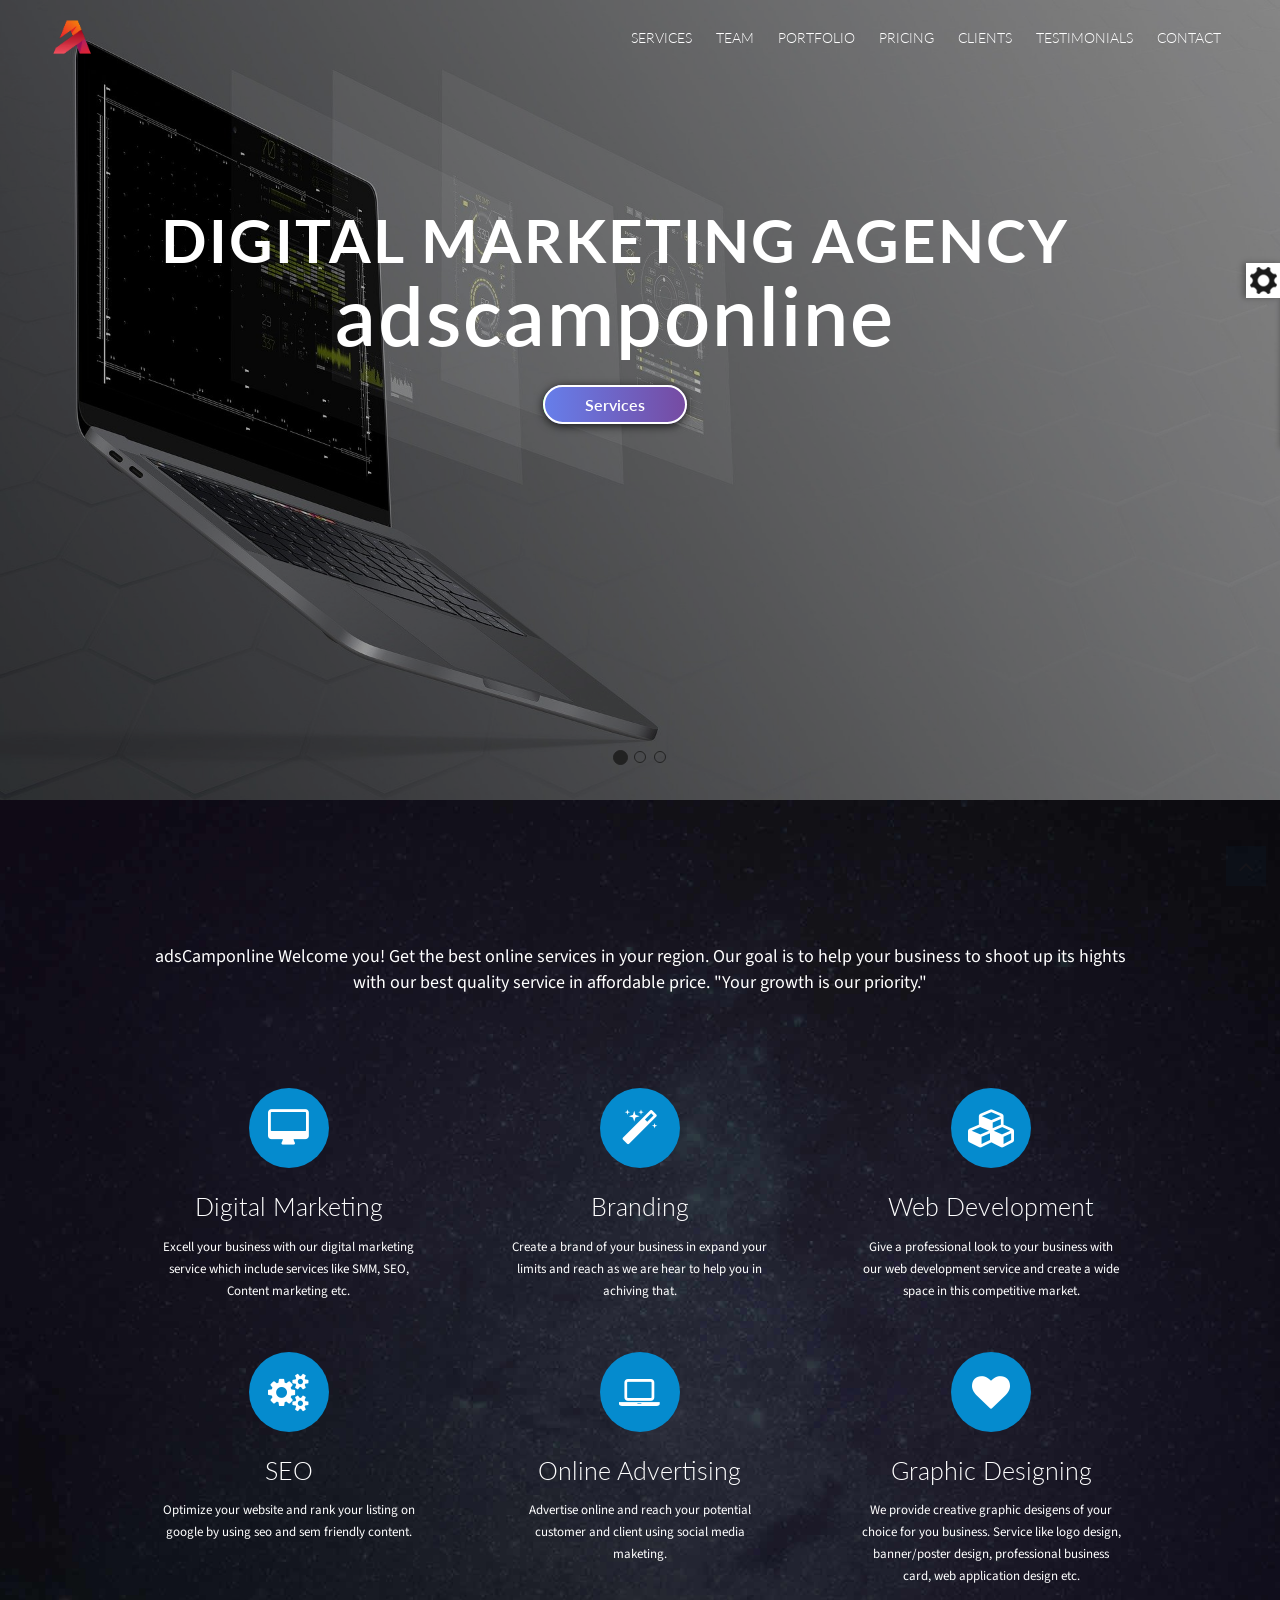
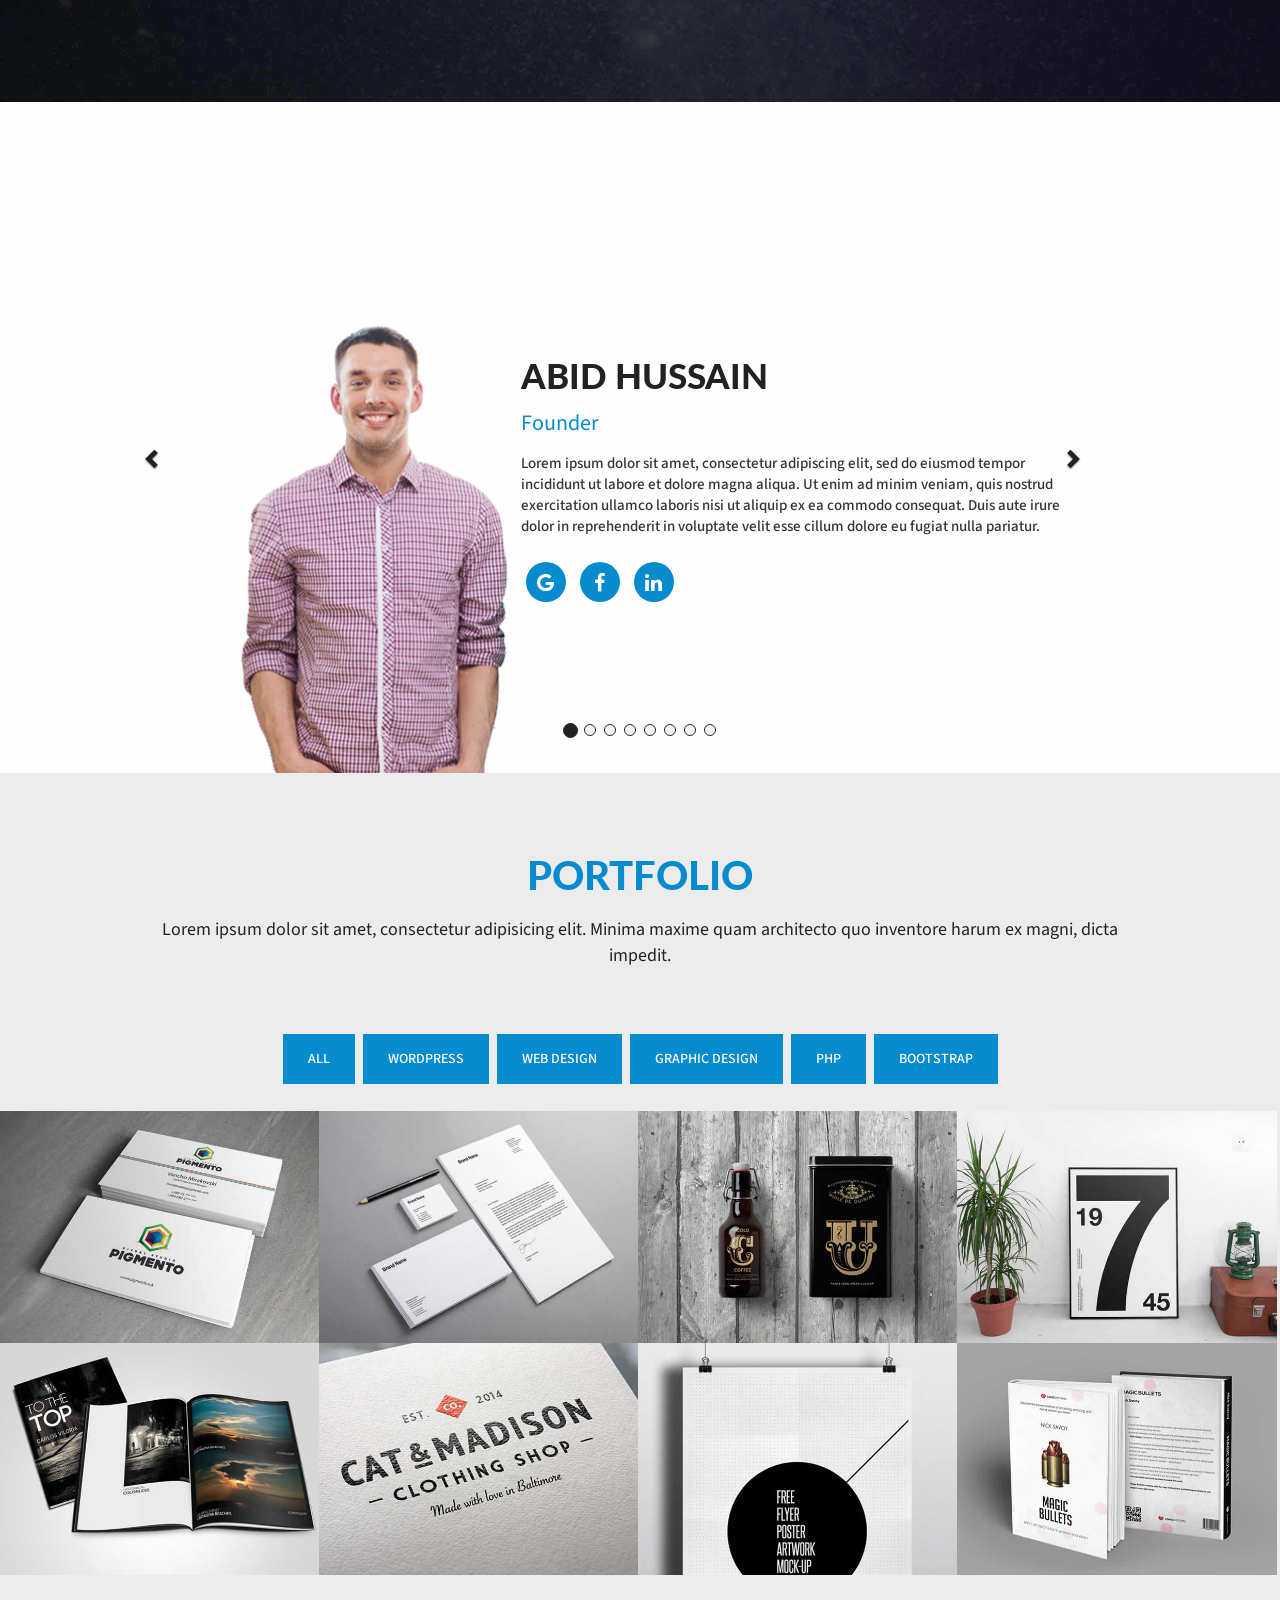
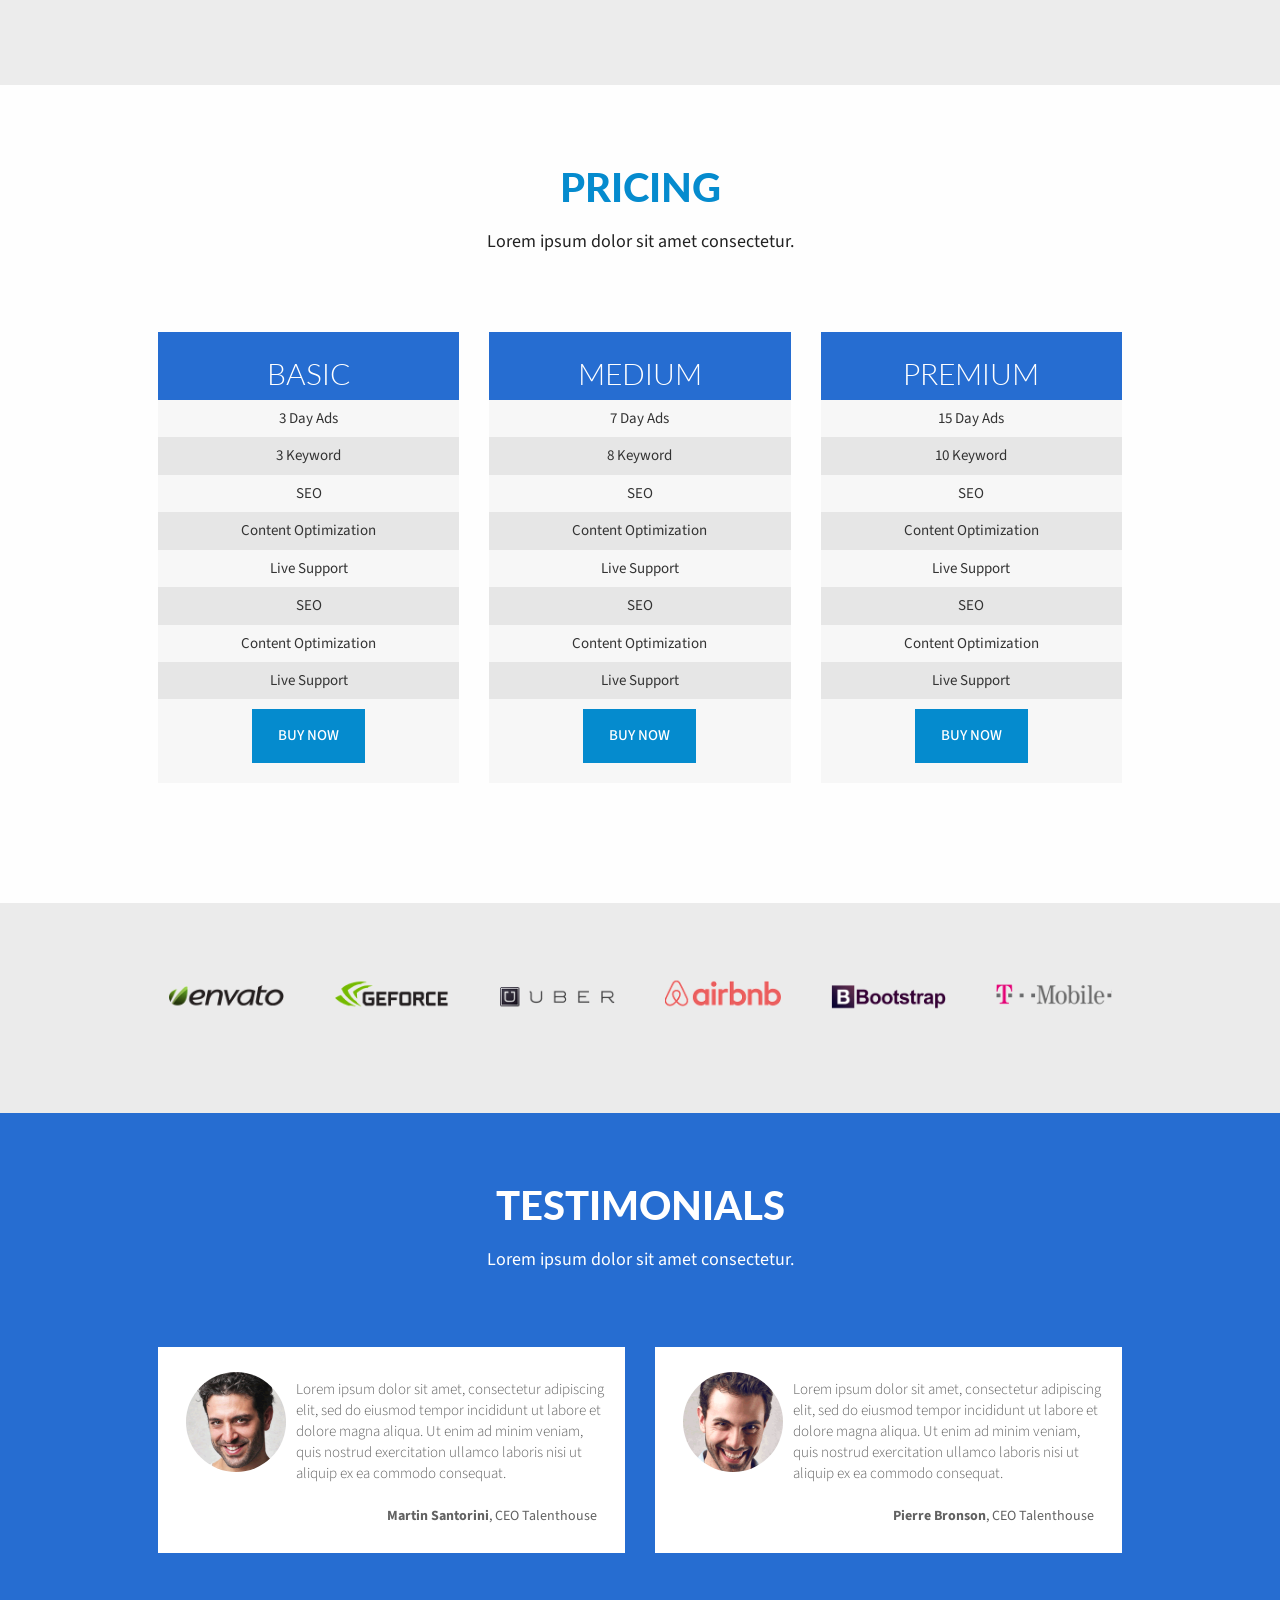
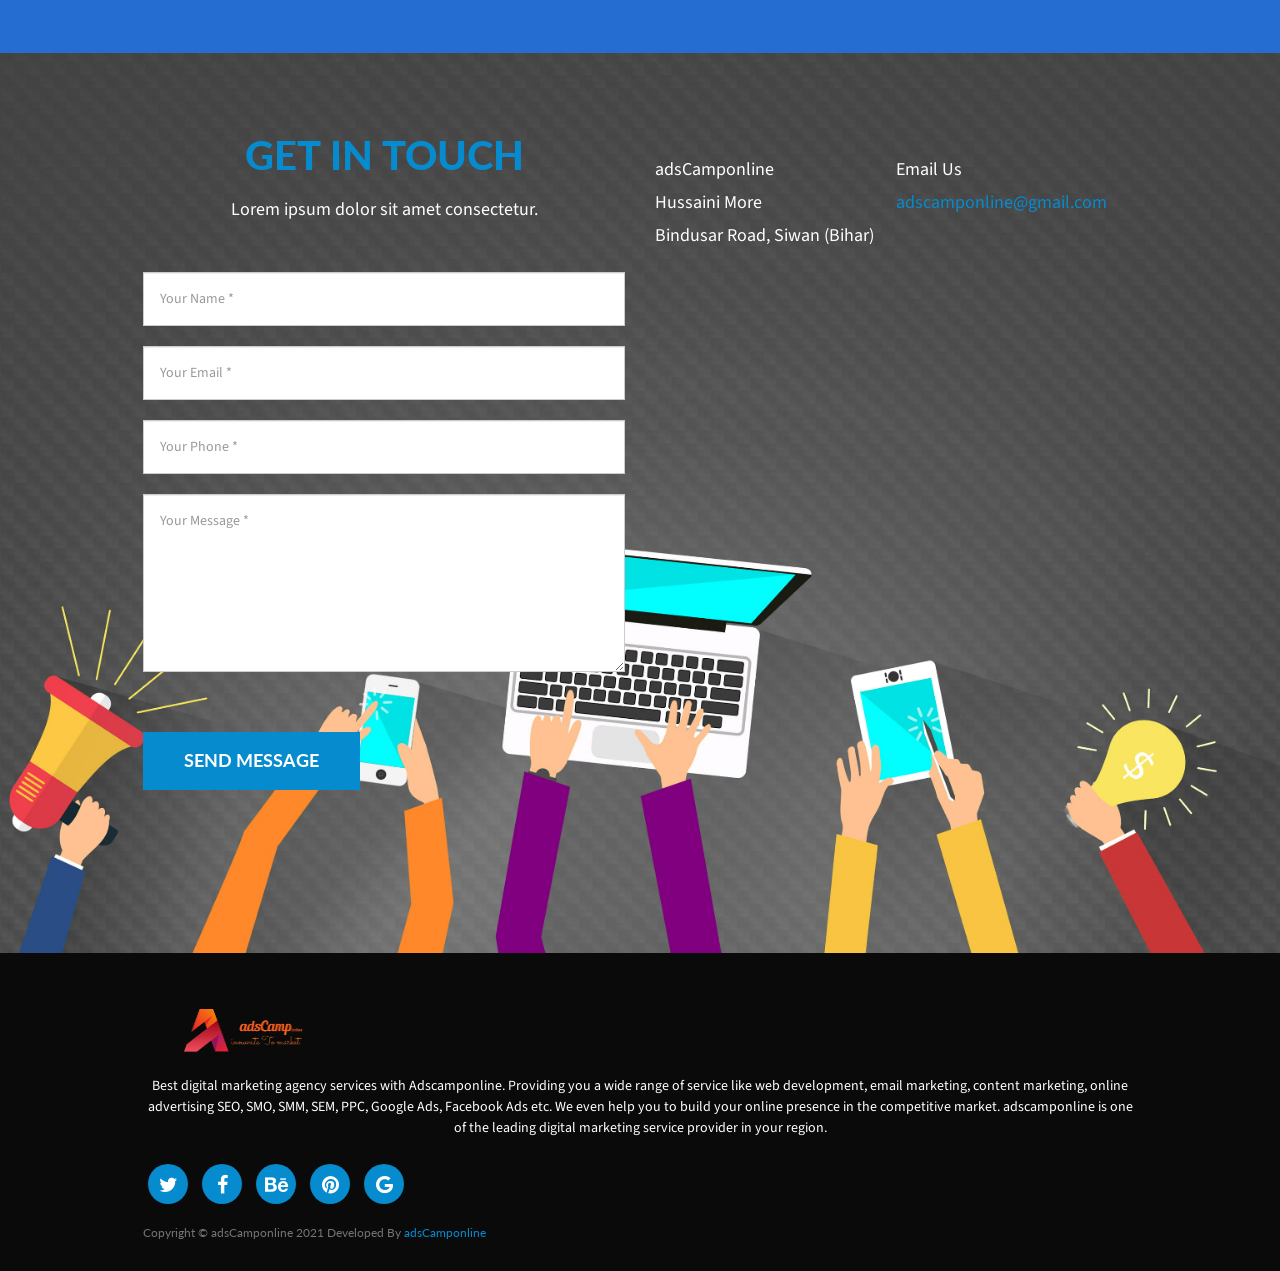
==== commit 0db22ff6: "up" ====
--- a/index.html
+++ b/index.html
@@ -7,8 +7,8 @@
     <meta name="viewport" content="width=device-width, initial-scale=1">
     <meta name="description"
         content="Get the best digital marketing agency service with adscamponline like web development, email marketing, content marketing, online advertising  SEO, SMO, SMM, SEM, PPC, Google Ads, Facebook Ads etc and build your online presence in the competitive market.">
-    <meta name="keyword"
-        content="digital marketing,parchar,online marketing,digital marketing agency,digital marketing company,digital marketing services,google digital marketing,internet marketing,digital garage google,online marketing business,udemy digital marketing,internet marketing service,digital network marketing,digital marketing is,digiyes digital marketing,google certified digital marketing,onlinemarketing,advertisingagencyinsiwan,onlinemarketinginsiwan,socialmediamarketing,advertisingagency,webdevelopement,digitalmarketingagency,frontenddeveloper,internetmarketing,seoagency,socialmediaadvertising,uideveloper,adagency,advertisingcompany,frontendbackend,internetmarketingcompany,online marketing agency,socialmediaoptimization,freelancewebdesigner,bestseocompany,affiliatemarketingcompanies,digitalmarketingagencynearme,brandinginmarketing,bestdigitalmarketingagency,internetadvertising,localseocompany,onlinemarketingbusiness,agencyanalytics,onlinemarketingcompanies">
+    <meta name="keyword" content="marketing online,parchar,online parchar,online parchar kaise kare
+        digital marketing,parchar,online marketing,digital marketing agency,digital marketing company,digital marketing services,google digital marketing,internet marketing,digital garage google,online marketing business,udemy digital marketing,internet marketing service,digital network marketing,digital marketing is,digiyes digital marketing,google certified digital marketing,onlinemarketing,advertisingagencyinsiwan,onlinemarketinginsiwan,socialmediamarketing,advertisingagency,webdevelopement,digitalmarketingagency,frontenddeveloper,internetmarketing,seoagency,socialmediaadvertising,uideveloper,adagency,advertisingcompany,frontendbackend,internetmarketingcompany,online marketing agency,socialmediaoptimization,freelancewebdesigner,bestseocompany,affiliatemarketingcompanies,digitalmarketingagencynearme,brandinginmarketing,bestdigitalmarketingagency,internetadvertising,localseocompany,onlinemarketingbusiness,agencyanalytics,onlinemarketingcompanies,online advertising,agency,reputation management,marketing 4.0,online marketing,agent,digital marketing agency,marketing agency,digital marketing company,digital marketing services,google digital marketing,internet marketing,digital marketing strategy,social media marketing agency,display advertising,traditional marketing,online reputation management,digital marketing specialist,google garage digital marketing,best reputation management services,digital pr,classified ad posting,digital marketing for dummies,internet marketing company,online marketing agency,seo digital marketing,digital media marketing,digital marketing company near me,marketing firms near me,ppc agency nexa,free online advertising,online reputation repair,hubspot digital marketing">
     <meta name="author" content="adsCamponline">
 
 
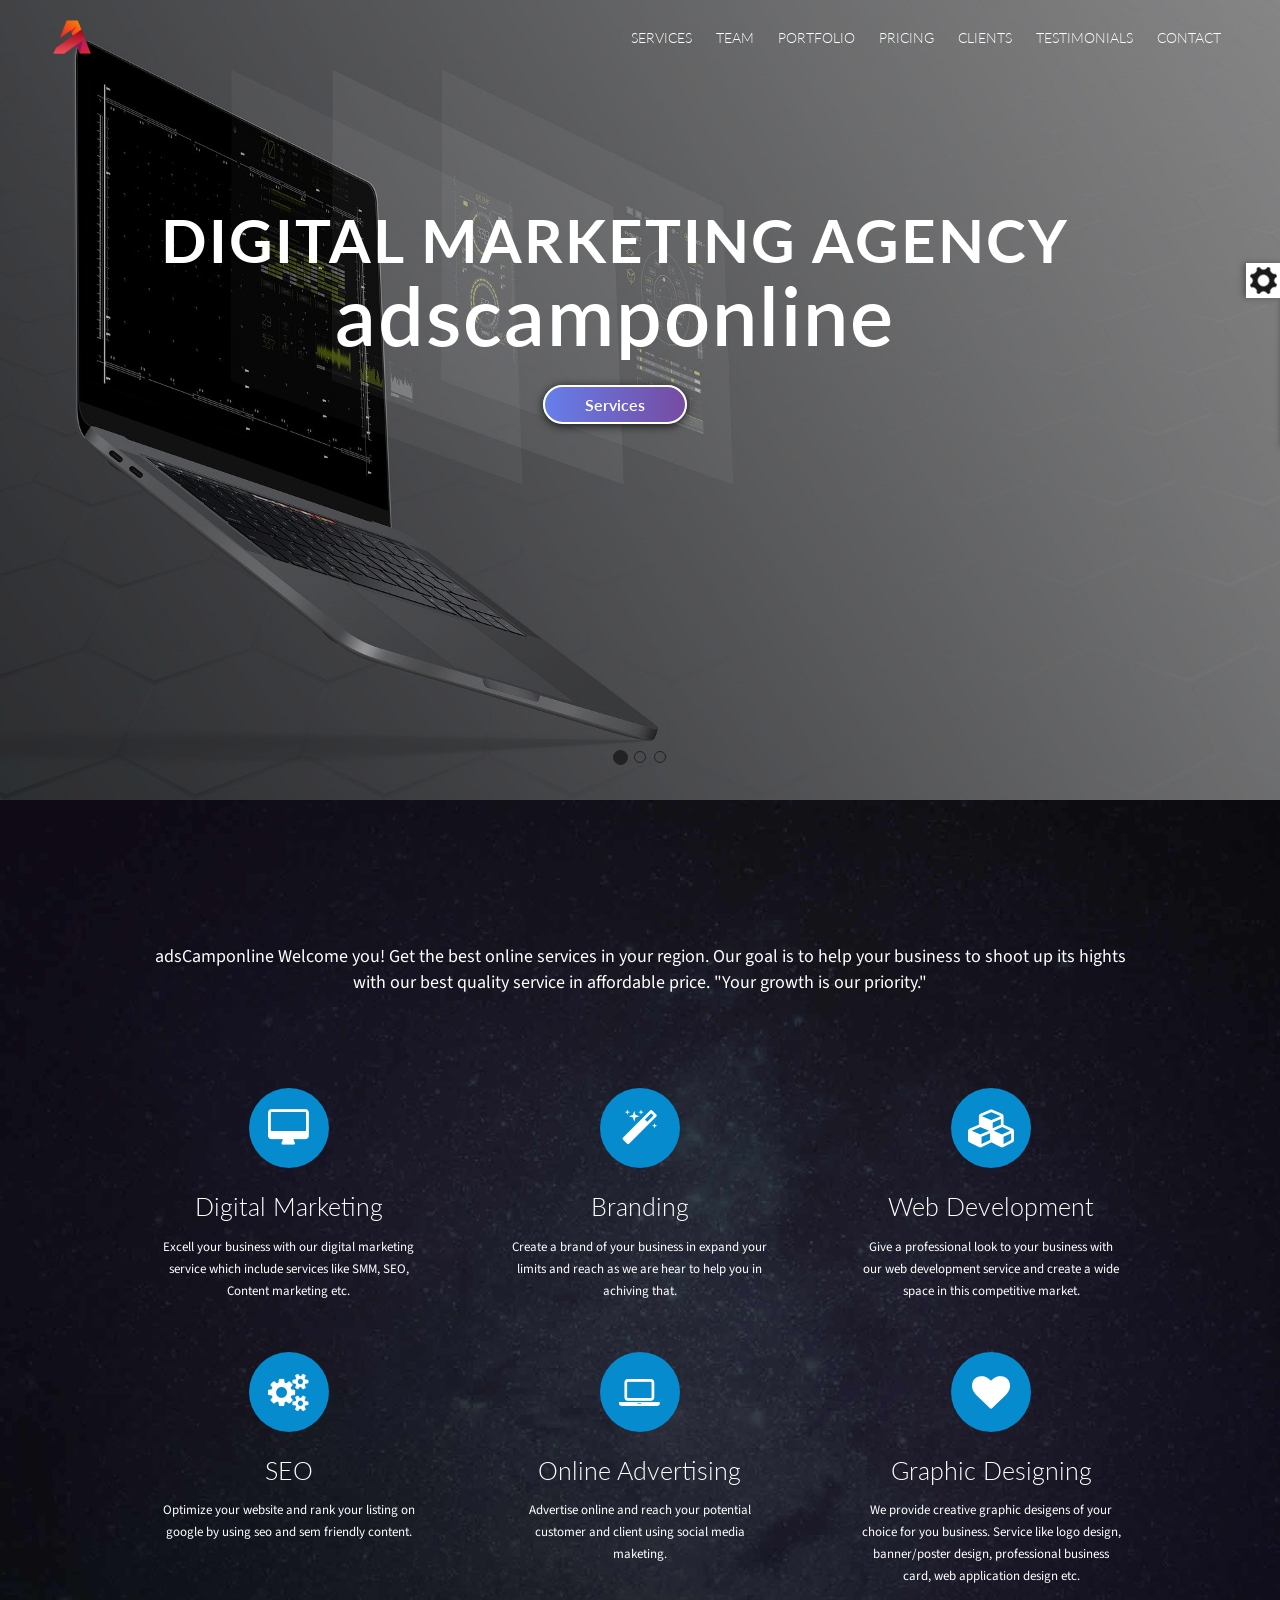
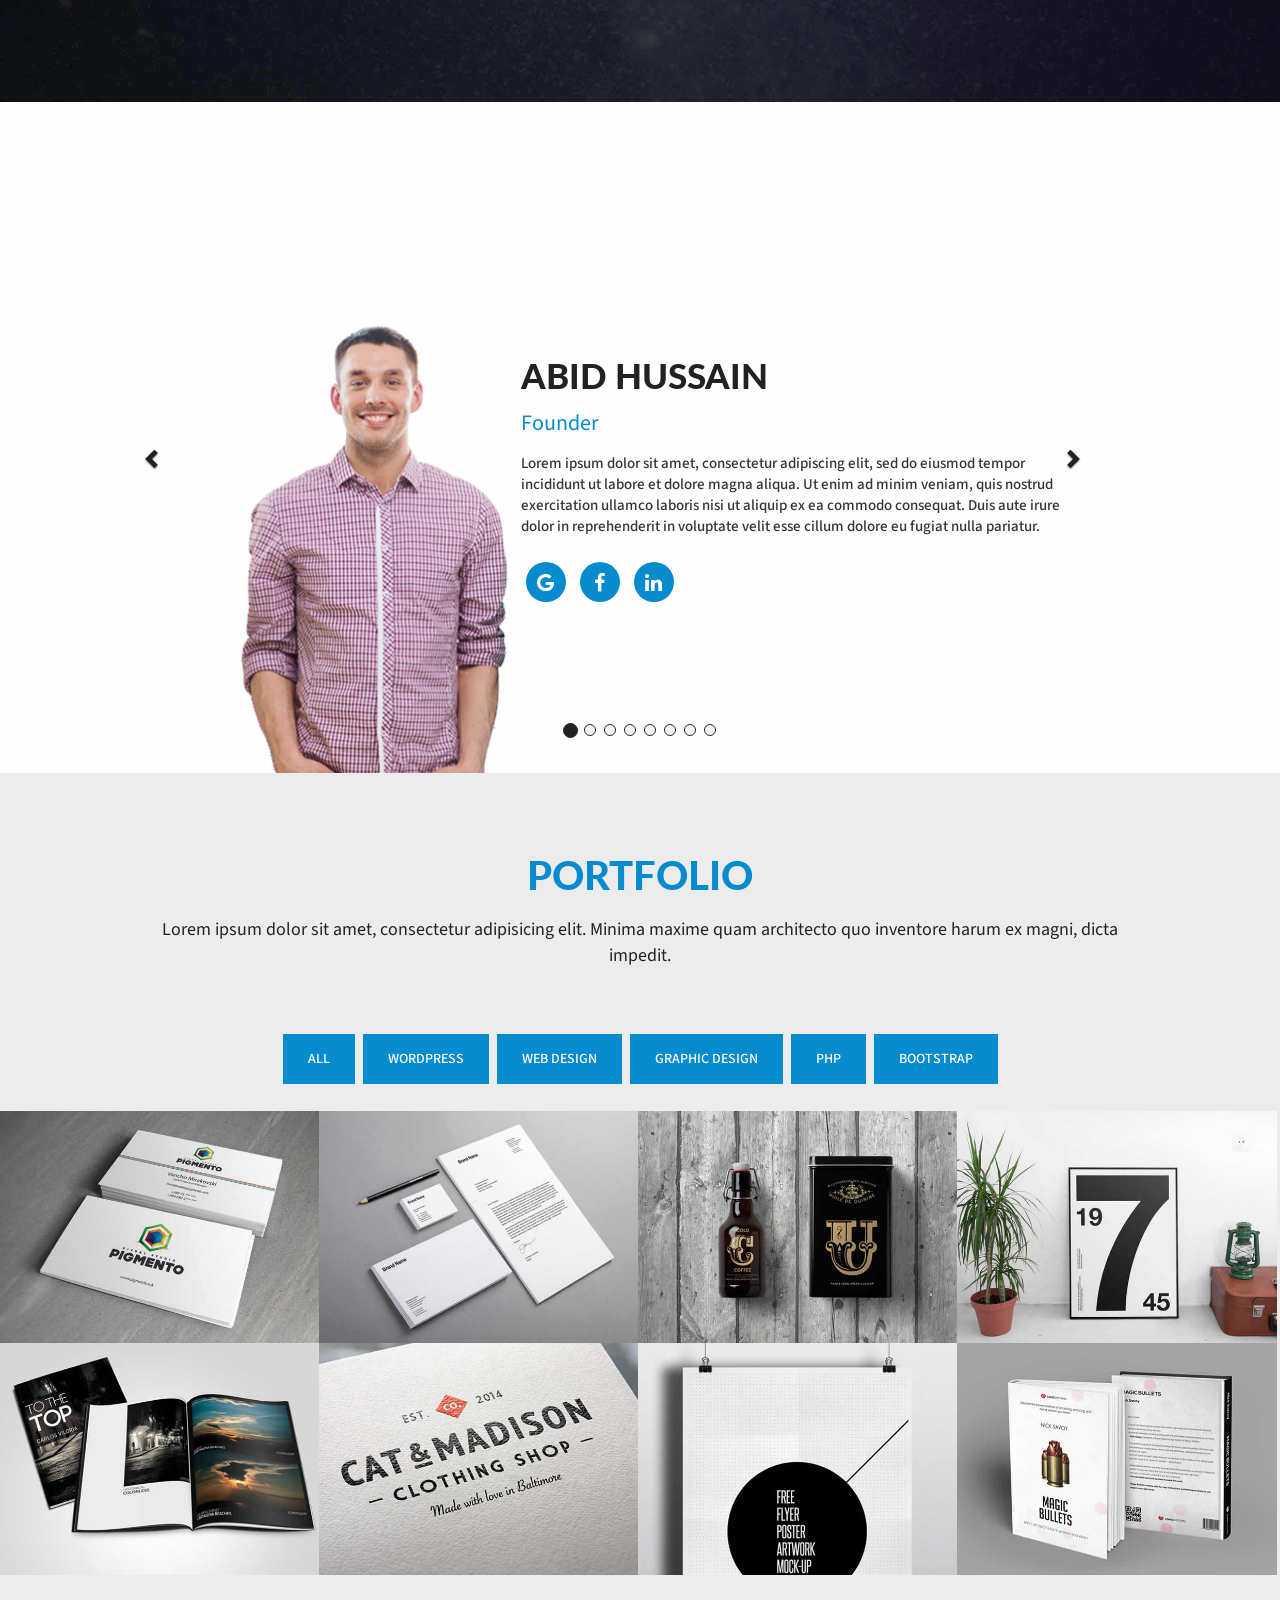
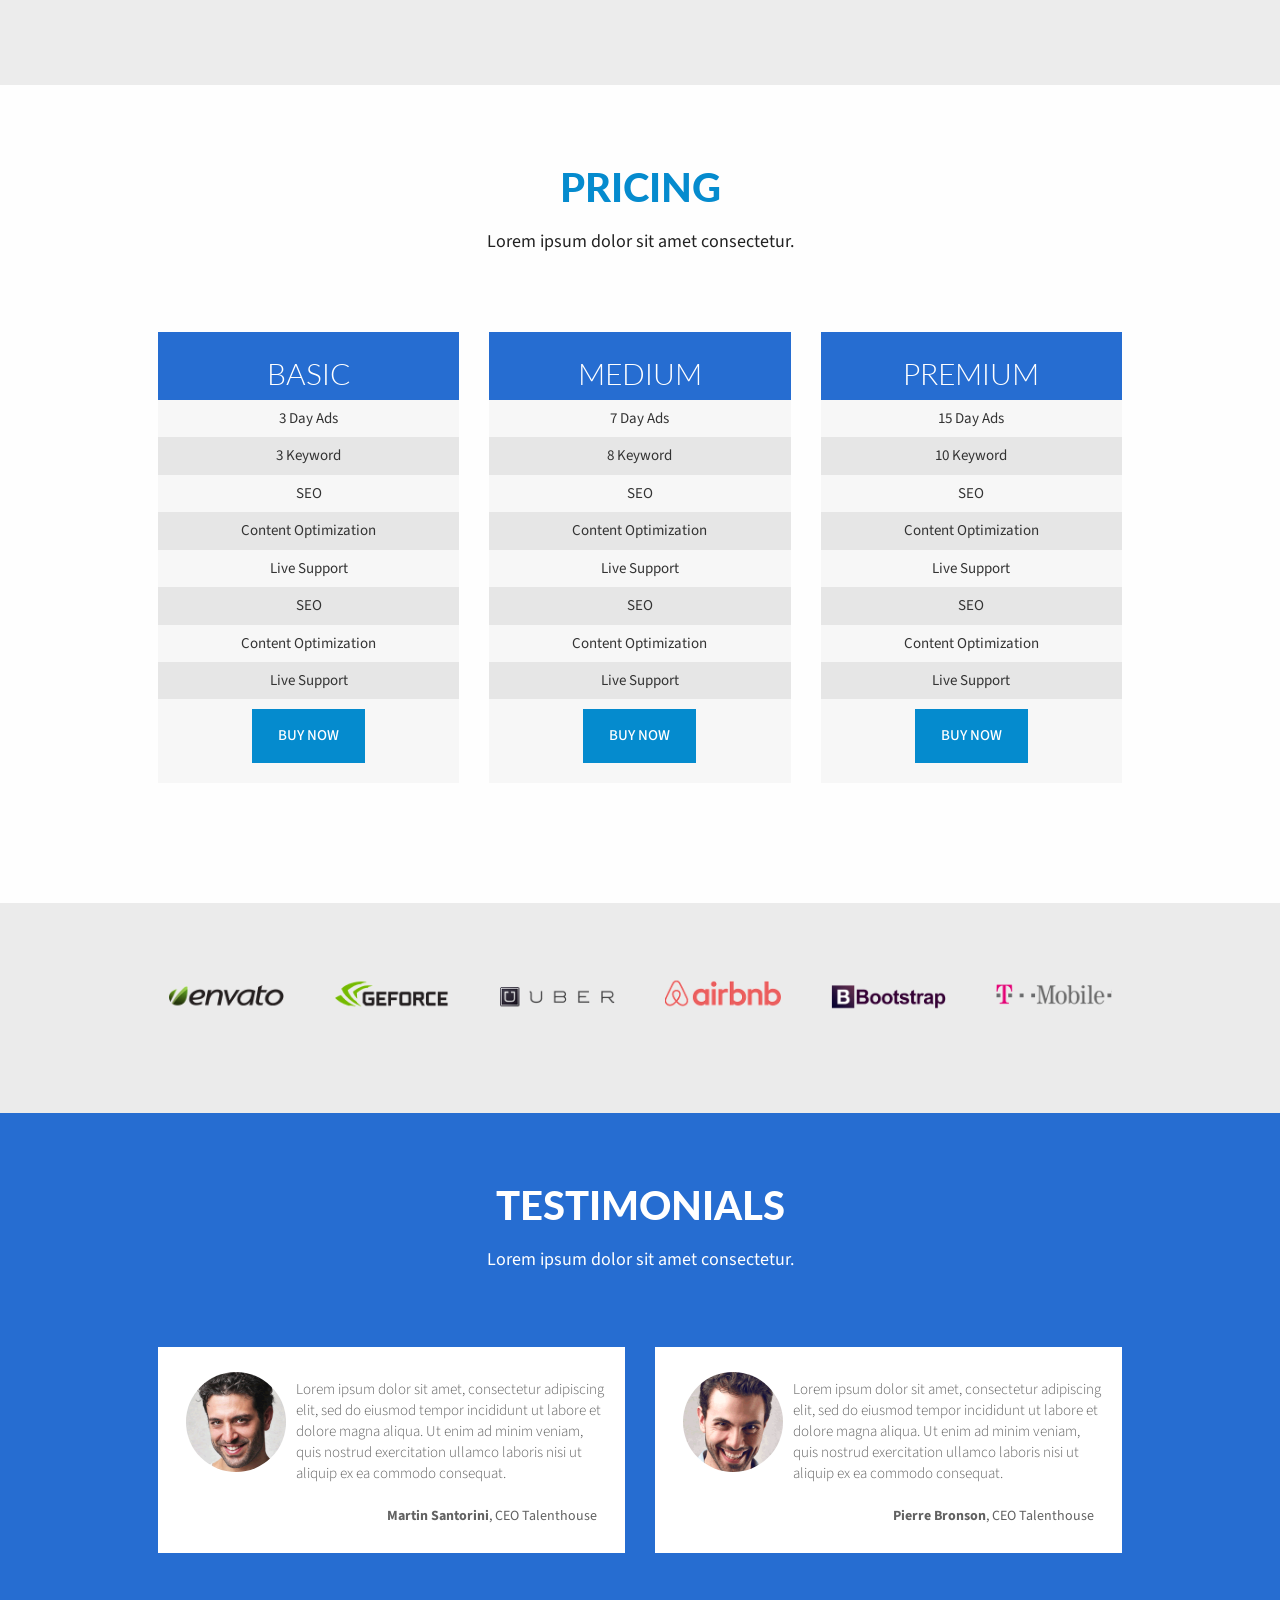
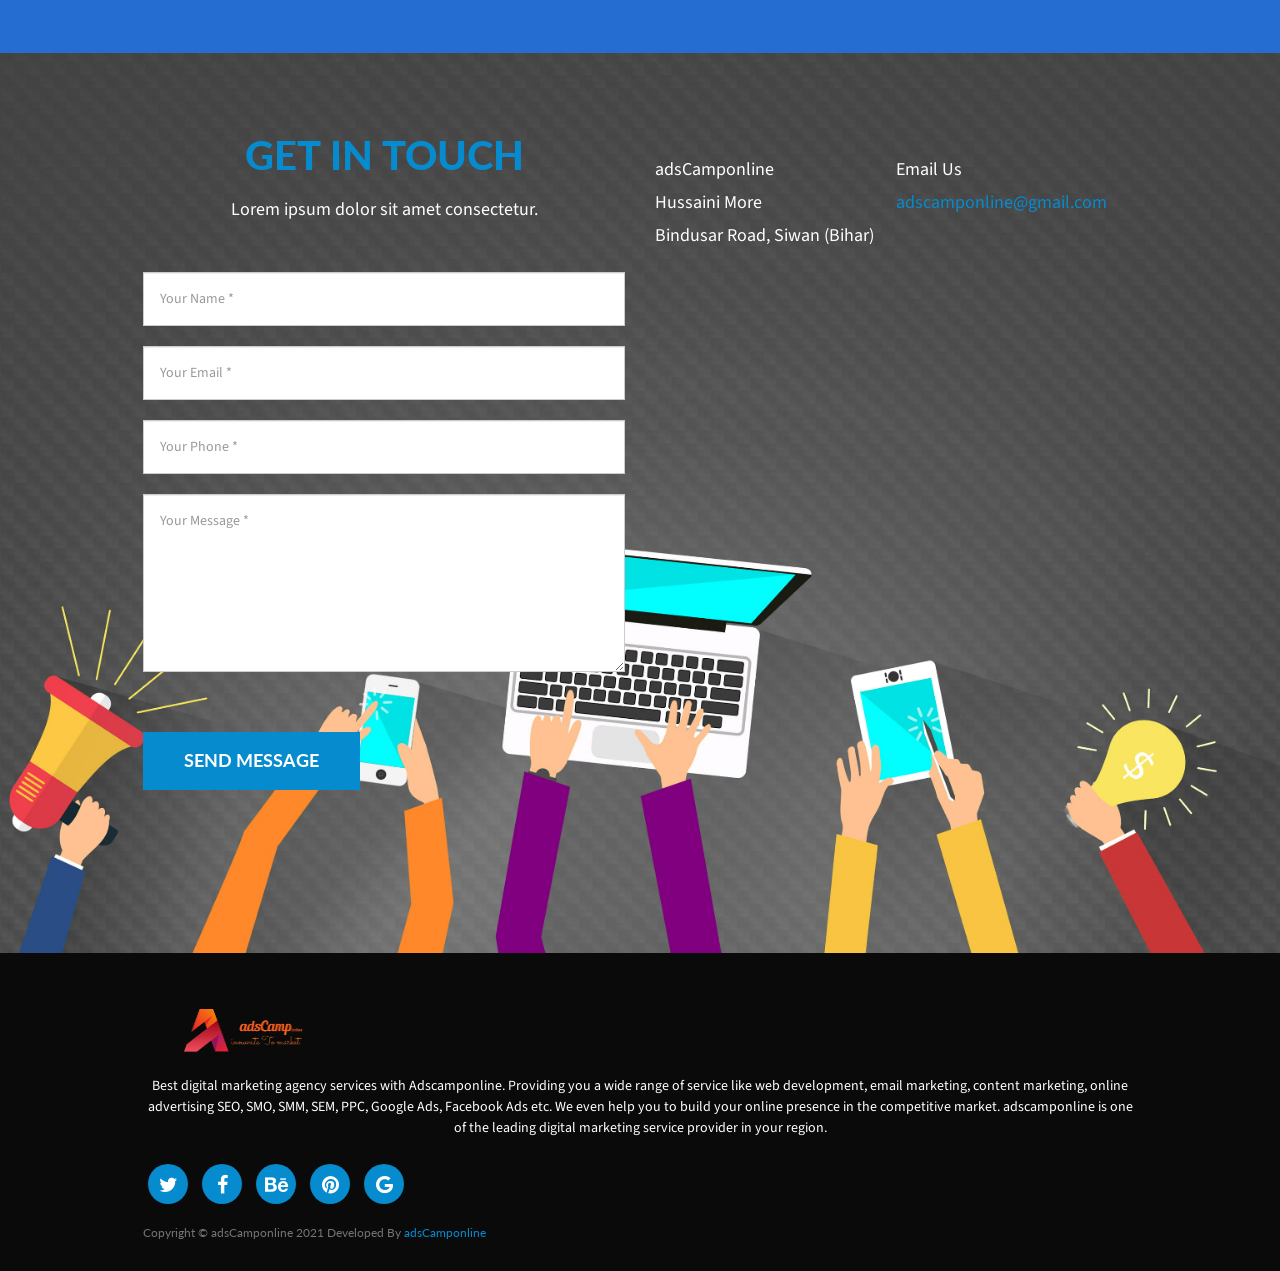
==== commit 98c6cc82: "up" ====
--- a/index.html
+++ b/index.html
@@ -7,7 +7,7 @@
     <meta name="viewport" content="width=device-width, initial-scale=1">
     <meta name="description"
         content="Get the best digital marketing agency service with adscamponline like web development, email marketing, content marketing, online advertising  SEO, SMO, SMM, SEM, PPC, Google Ads, Facebook Ads etc and build your online presence in the competitive market.">
-    <meta name="keyword" content="marketing online,parchar,online parchar,online parchar kaise kare
+    <meta name="keyword" content="marketing online,parchar,online parchar,online parchar kaise kare,
         digital marketing,parchar,online marketing,digital marketing agency,digital marketing company,digital marketing services,google digital marketing,internet marketing,digital garage google,online marketing business,udemy digital marketing,internet marketing service,digital network marketing,digital marketing is,digiyes digital marketing,google certified digital marketing,onlinemarketing,advertisingagencyinsiwan,onlinemarketinginsiwan,socialmediamarketing,advertisingagency,webdevelopement,digitalmarketingagency,frontenddeveloper,internetmarketing,seoagency,socialmediaadvertising,uideveloper,adagency,advertisingcompany,frontendbackend,internetmarketingcompany,online marketing agency,socialmediaoptimization,freelancewebdesigner,bestseocompany,affiliatemarketingcompanies,digitalmarketingagencynearme,brandinginmarketing,bestdigitalmarketingagency,internetadvertising,localseocompany,onlinemarketingbusiness,agencyanalytics,onlinemarketingcompanies,online advertising,agency,reputation management,marketing 4.0,online marketing,agent,digital marketing agency,marketing agency,digital marketing company,digital marketing services,google digital marketing,internet marketing,digital marketing strategy,social media marketing agency,display advertising,traditional marketing,online reputation management,digital marketing specialist,google garage digital marketing,best reputation management services,digital pr,classified ad posting,digital marketing for dummies,internet marketing company,online marketing agency,seo digital marketing,digital media marketing,digital marketing company near me,marketing firms near me,ppc agency nexa,free online advertising,online reputation repair,hubspot digital marketing">
     <meta name="author" content="adsCamponline">
 
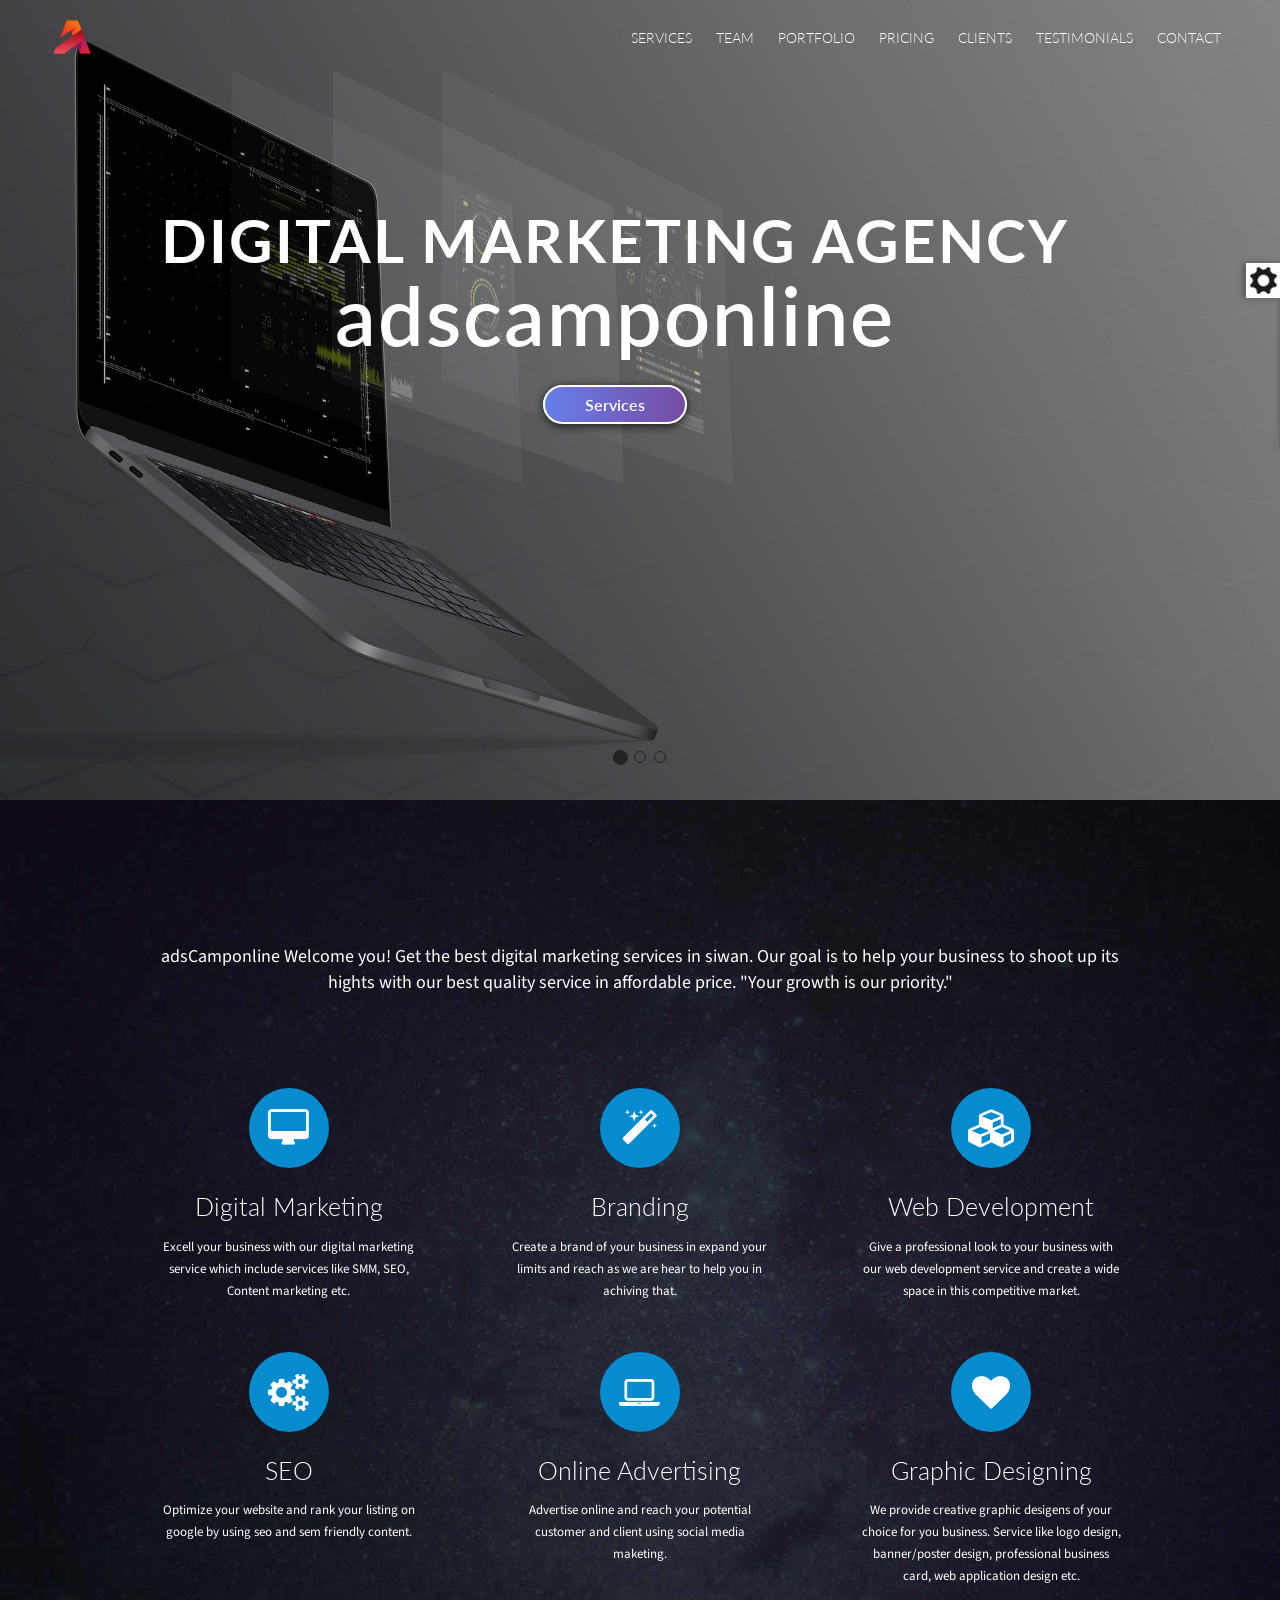
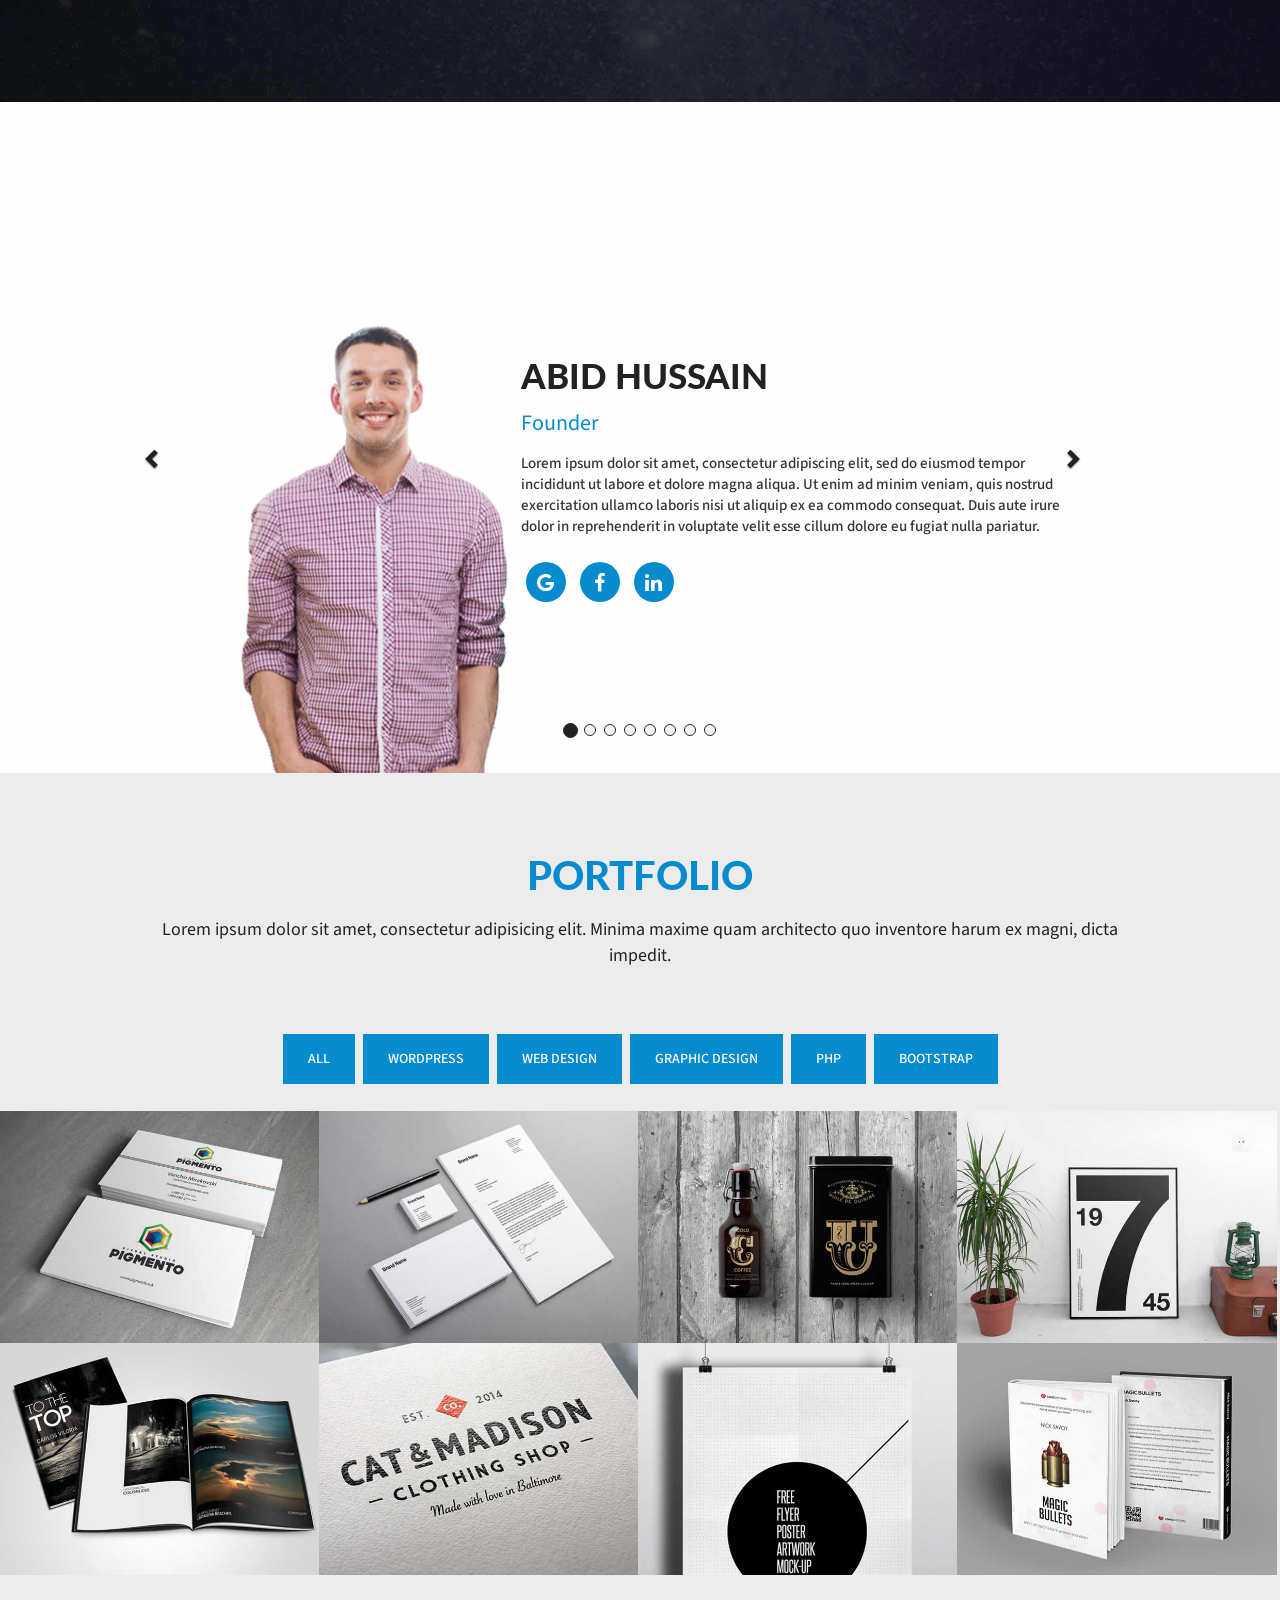
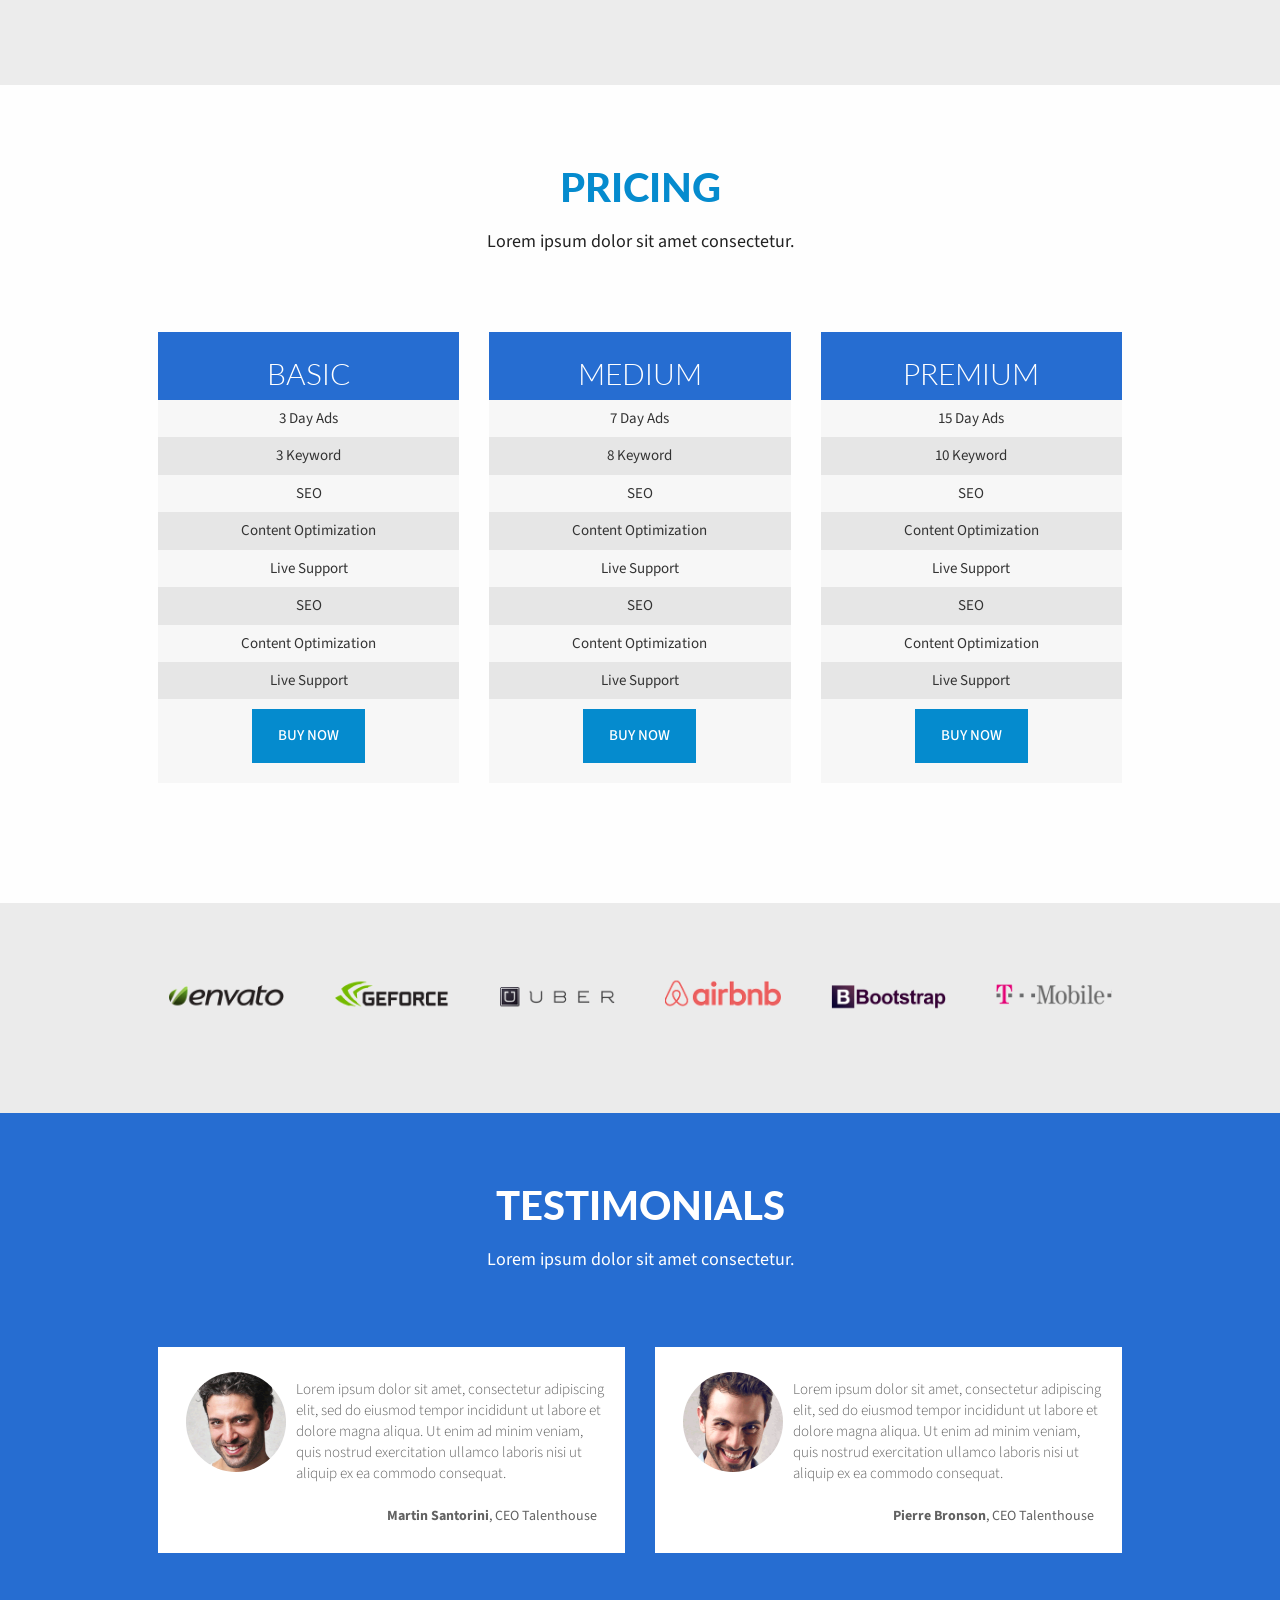
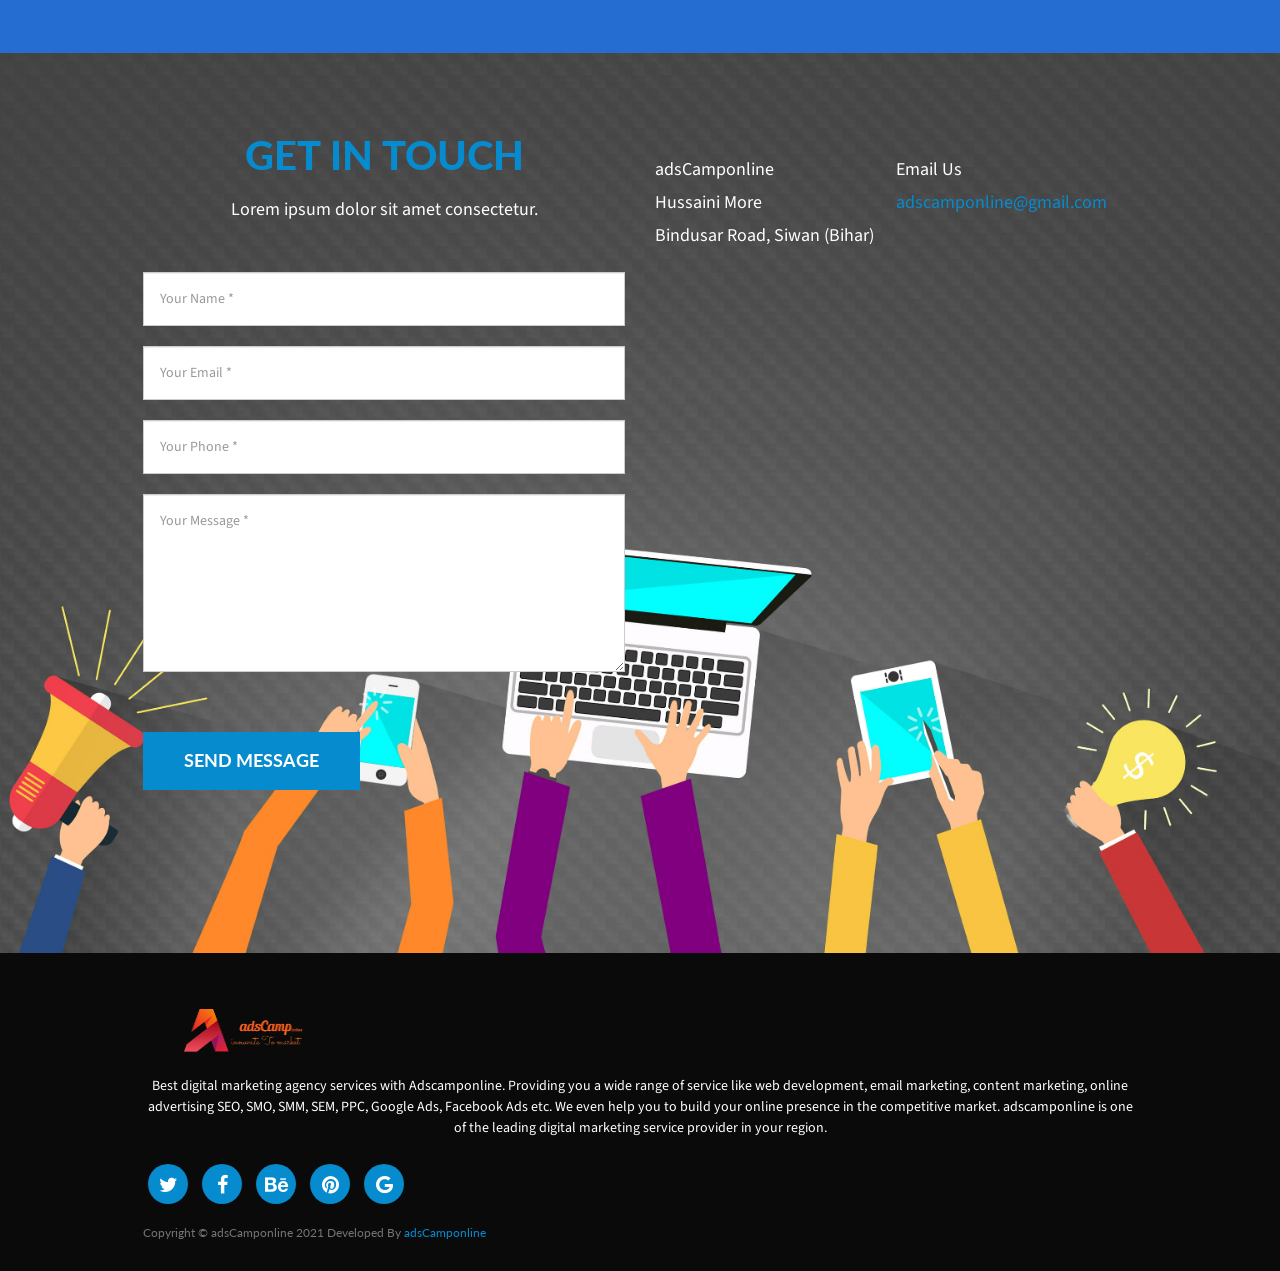
==== commit 69c71a8a: "up" ====
--- a/index.html
+++ b/index.html
@@ -6,10 +6,11 @@
     <meta http-equiv="X-UA-Compatible" content="IE=edge">
     <meta name="viewport" content="width=device-width, initial-scale=1">
     <meta name="description"
-        content="Get the best digital marketing agency service with adscamponline like web development, email marketing, content marketing, online advertising  SEO, SMO, SMM, SEM, PPC, Google Ads, Facebook Ads etc and build your online presence in the competitive market.">
+        content="Get the best digital marketing service in siwan with adscamponline like web development, email marketing, content marketing, online advertising  SEO, SMO, SMM, SEM, PPC, Google Ads, Facebook Ads etc and build your online presence in the competitive market.">
     <meta name="keyword" content="marketing online,parchar,online parchar,online parchar kaise kare,
-        digital marketing,parchar,online marketing,digital marketing agency,digital marketing company,digital marketing services,google digital marketing,internet marketing,digital garage google,online marketing business,udemy digital marketing,internet marketing service,digital network marketing,digital marketing is,digiyes digital marketing,google certified digital marketing,onlinemarketing,advertisingagencyinsiwan,onlinemarketinginsiwan,socialmediamarketing,advertisingagency,webdevelopement,digitalmarketingagency,frontenddeveloper,internetmarketing,seoagency,socialmediaadvertising,uideveloper,adagency,advertisingcompany,frontendbackend,internetmarketingcompany,online marketing agency,socialmediaoptimization,freelancewebdesigner,bestseocompany,affiliatemarketingcompanies,digitalmarketingagencynearme,brandinginmarketing,bestdigitalmarketingagency,internetadvertising,localseocompany,onlinemarketingbusiness,agencyanalytics,onlinemarketingcompanies,online advertising,agency,reputation management,marketing 4.0,online marketing,agent,digital marketing agency,marketing agency,digital marketing company,digital marketing services,google digital marketing,internet marketing,digital marketing strategy,social media marketing agency,display advertising,traditional marketing,online reputation management,digital marketing specialist,google garage digital marketing,best reputation management services,digital pr,classified ad posting,digital marketing for dummies,internet marketing company,online marketing agency,seo digital marketing,digital media marketing,digital marketing company near me,marketing firms near me,ppc agency nexa,free online advertising,online reputation repair,hubspot digital marketing">
+        digital marketing,digital marketing services,google digital marketing,internet marketing,digital marketing strategy,chapra,patna,nearme,in siwan,in patna,patna mein,patna bihar,patna city,marketingagency,nearme,online shooping,search engine optimization,content marketing,online advertisement,digital marketing,digital marketing company,seo optimisation,seo search,search optimization,organic search engine optimization">
     <meta name="author" content="adsCamponline">
+    <meta name="p:domain_verify" content="2266197c15697f614e27ad385ffd2e24"/>
 
 
     <!-- Global site tag (gtag.js) - Google Analytics -->
@@ -21,6 +22,8 @@
 
         gtag('config', 'G-70TVT3E9F8');
     </script>
+
+
 
     <title>adsCamponline - Digital Marketing Agency</title>
     <link rel="shortcut icon" href="img/logo.png">
@@ -178,8 +181,8 @@
             <div class="row">
                 <div class="col-lg-12 text-left">
                     <h2 class="section-heading">Services</h2>
-                    <h3 class="section-subheading">adsCamponline <Span>Welcome</Span> you! Get the best online services
-                        in your region. Our goal is to
+                    <h3 class="section-subheading">adsCamponline <Span>Welcome</Span> you! Get the best digital marketing services
+                        in siwan. Our goal is to
                         help your business to shoot up its hights with our best quality service in affordable price.
                         "Your growth is our priority."</h3>
                 </div>
